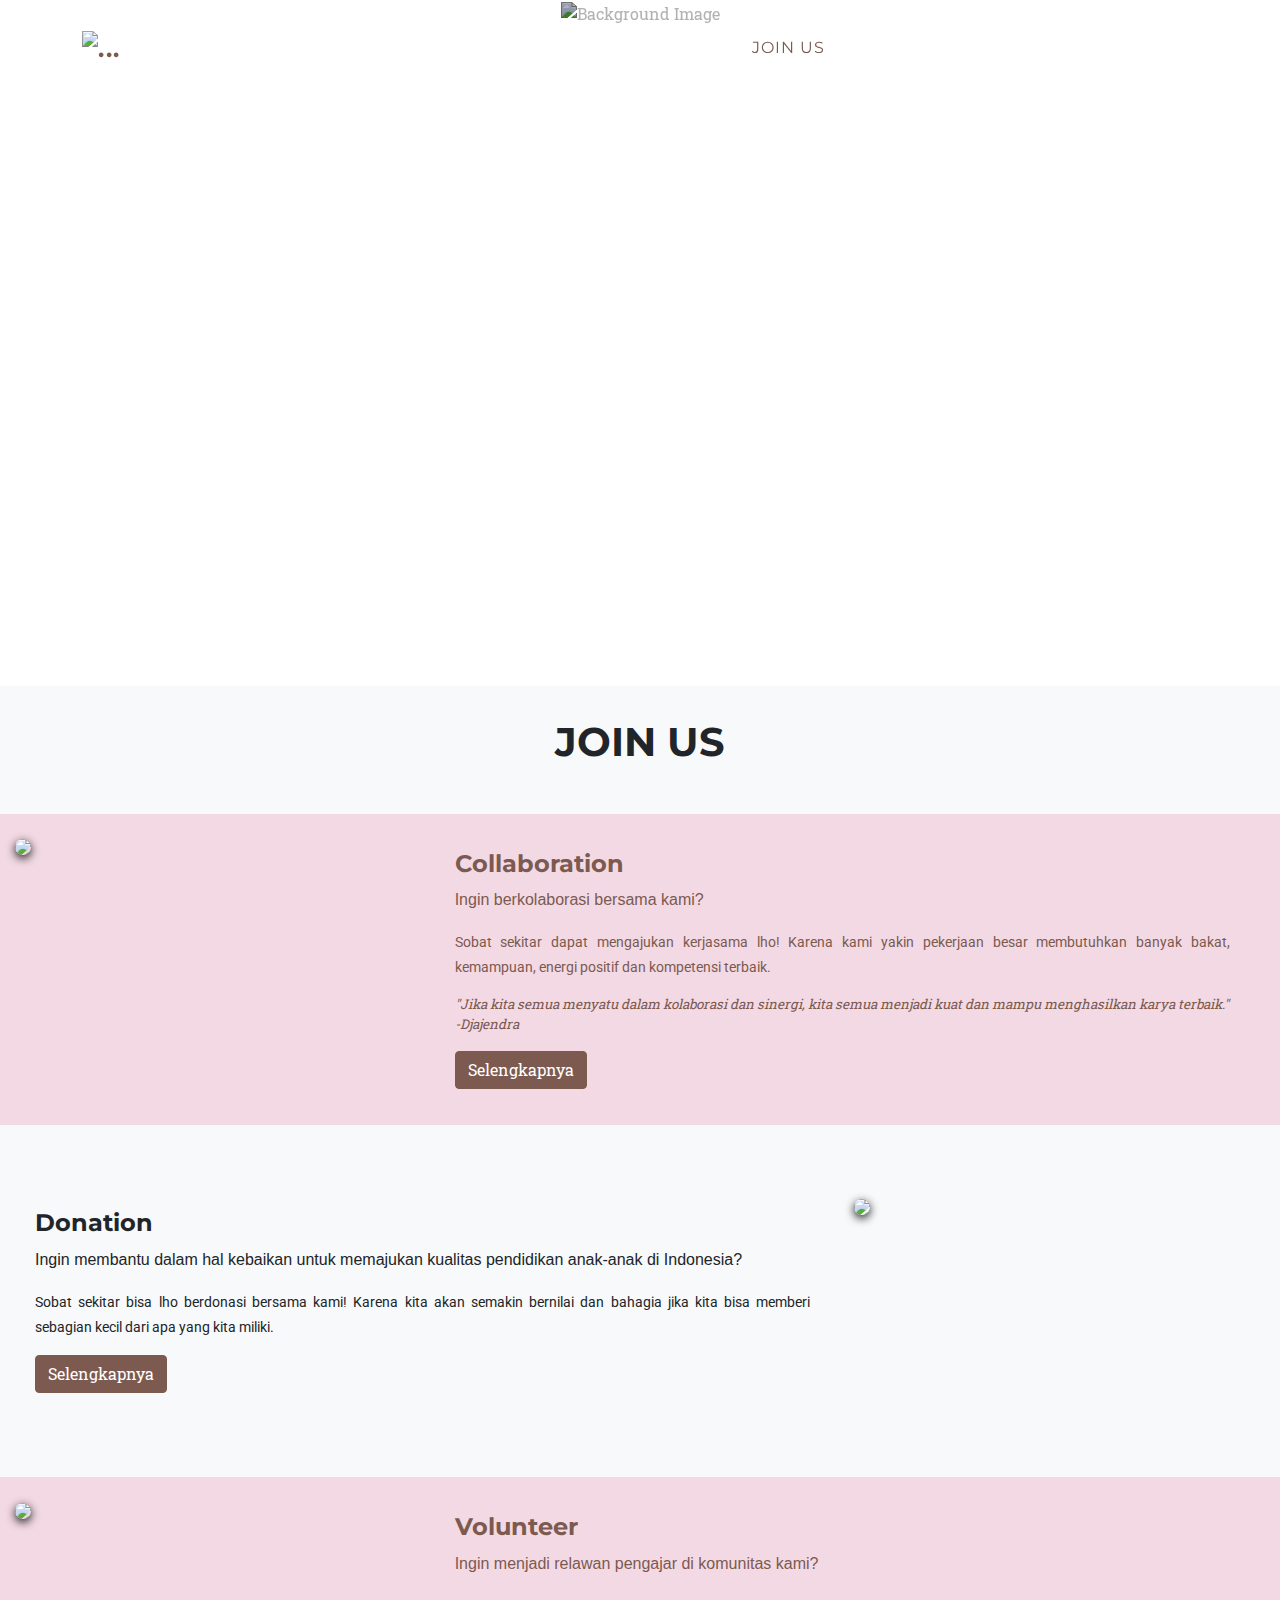
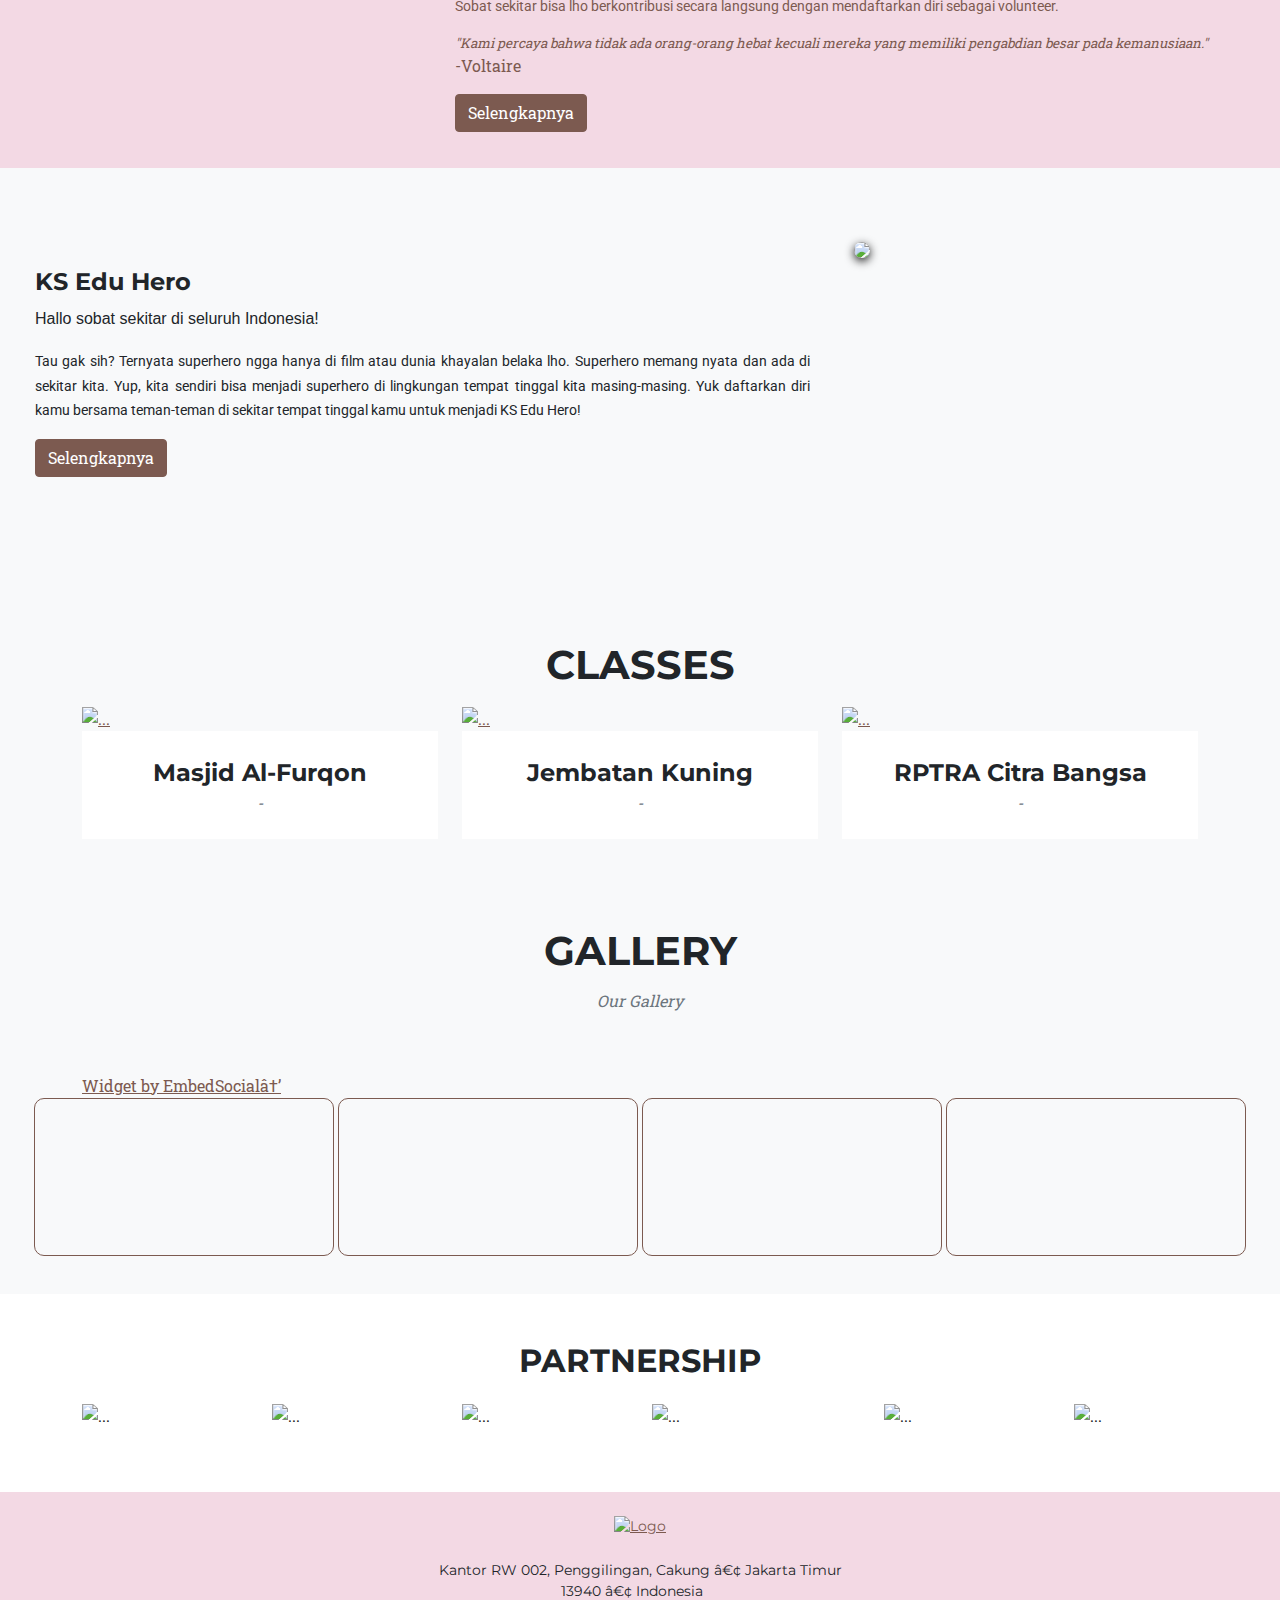
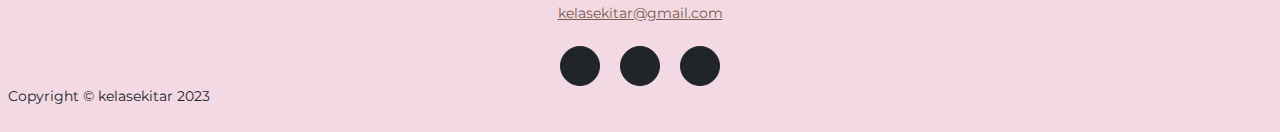
==== index.html @ d24e4e88 "update sub title" ====
<!DOCTYPE html>
<html lang="en">
  <head>
    <!-- <meta charset="utf-8" /> -->
    <meta
      name="viewport"
      content="width=device-width, initial-scale=1, shrink-to-fit=no"
    />
    <meta name="description" content="" />
    <meta name="author" content="" />
    <title>Home - kelasekitar</title>
    <!-- Favicon-->
    <link rel="icon" type="image/x-icon" href="assets/KS.png" />
    <!-- Font Awesome icons (free version)-->
    <script
      src="https://use.fontawesome.com/releases/v6.1.0/js/all.js"
      crossorigin="anonymous"
    ></script>
    <!-- Google fonts-->
    <link
      href="https://fonts.googleapis.com/css?family=Montserrat:400,700"
      rel="stylesheet"
      type="text/css"
    />
    <link
      href="https://fonts.googleapis.com/css?family=Roboto+Slab:400,100,300,700"
      rel="stylesheet"
      type="text/css"
    />
    <link href="css/styles.css" rel="stylesheet" />
    <link rel="stylesheet" href="css/card.css">
    <!-- youtube  -->
    <style>
      .cont {
        text-align: center;
        /* padding: 10px; */
      }

      .demo-gallery > ul {
        margin-bottom: 0;
        padding-left: 0px;
      }

      .demo-gallery > ul > li {
        /* margin-bottom: 15px; */
        width: 300px;
        display: inline-block;
        /* margin-right: 5px; */
        /* list-style: outside none none; */
      }

      .demo-gallery > ul > li a {
        border: 1px solid #7C5A50;
        border-radius: 10px 10px 10px 10px;
        display: block;
        overflow: hidden;
        position: relative;
        float: left;
      }

      .demo-gallery > ul > li a > iframe {
        -webkit-transition: -webkit-transform 0.15s ease 0s;
        -moz-transition: -moz-transform 0.15s ease 0s;
        -o-transition: -o-transform 0.15s ease 0s;
        transition: transform 0.15s ease 0s;
        -webkit-transform: scale3d(1, 1, 1);
        transform: scale3d(1, 1, 1);
        height: 100%;
        width: 100%;
      }

      .demo-gallery > ul > li a:hover > iframe {
        -webkit-transform: scale3d(1.1, 1.1, 1.1);
        transform: scale3d(1.1, 1.1, 1.1);
      }
    </style>
    <!-- new  -->
  </head>
  <body id="page-top">

    <!-- Navigation-->
    <nav class="navbar navbar-expand-lg navbar-light fixed-top" id="mainNav">
      <div class="container">
        <button
          class="navbar-toggler"
          type="button"
          data-bs-toggle="collapse"
          data-bs-target="#navbarResponsive"
          aria-controls="navbarResponsive"
          aria-expanded="false"
          aria-label="Toggle navigation"
        ><i class="fas fa-bars ms-1"></i>
        </button>
        <a class="navbar-brand" href="#page-top"
          ><img src="https://i.ibb.co/ZVW1H2s/navbar-logo.png" alt="..."
        /></a>
        <div class="collapse navbar-collapse" id="navbarResponsive">
          <ul class="navbar-nav text-uppercase ms-auto py-4 py-lg-0">
            <li class="nav-item">
              <a class="nav-link" href="#page-top">Home</a>
            </li>
            <li class="nav-item"><a class="nav-link" href="#joinUs">Join Us</a></li>
            <li class="nav-item">
              <a class="nav-link" href="#portfolio">Classes</a>
            </li>
            <li class="nav-item"><a class="nav-link" href="#gallery">Gallery</a></li>
            <li class="nav-item">
              <a
                class="nav-link"
                href="./about-us.html"
              >About Us</a>
              <!-- <a class="nav-link" href="#aboutUsModal">About Us</a> -->
            </li>
            
            <li class="nav-item">
              <!-- <a class="nav-link" href="#contact">Contact</a> -->
            </li>
          </ul>
        </div>
      </div>
    </nav>
    
    <!-- Masthead-->
    <header class="masthead">
      <div class="bg-image">
        <img src="https://i.ibb.co/WVPVVxS/landing-page.jpg" alt="Background Image">
      </div>
      <div class="container">
        <br><br>
        <div class="masthead-subheading">
            WELCOME TO KELASEKITAR
        </div>
        <div class="masthead-heading text-uppercase">
          <h3>
            <a class="typewrite" data-period="2000" data-type='["Our Kids Are Growing" ]'>
              <span class="wrap"></span>
            </a>
          </h3>
        </div>
        <!-- <a class="btn btn-primary btn-xl text-uppercase" href="#footer"
          >more</a
        > -->
      </div>
    </header>
    
    <!-- Join Us-->
    <section class="page-section bg-light" id="joinUs">
      <div class="container">
        <div class="text-center">
          <h2 class="section-heading text-uppercase">Join Us</h2>

        </div>

      </div>
      <!-- collaboration  -->
      <div class="movie-card my-5 " style="background-color: #f3d9e4; color: #7C5A50;">
        <div class="row">
          <div class="col-md-4">
            <img style="border-radius: 1em;" src="https://i.ibb.co/31s0q9v/Join-Collaboration.jpg" class="gambar w-100">
          </div>
          <div class="col-md-8 px-3">
            <div class="card-block px-3  my-3">
              <h4 class="card-title">Collaboration</h4>
              <p class="movie-subtitle">Ingin berkolaborasi bersama kami?</p>
              <p class="movie-shorts">Sobat sekitar dapat mengajukan kerjasama lho! Karena kami yakin pekerjaan besar membutuhkan banyak bakat, kemampuan, energi positif dan kompetensi terbaik.
                <div style="font-style: italic;font-size: smaller;">"Jika kita semua menyatu dalam kolaborasi dan sinergi, kita semua menjadi kuat dan mampu menghasilkan karya terbaik." -Djajendra</div>
                 </p>
              <a data-bs-toggle="modal" href="#collaborationModal"><button type="button" class="btn btn-primary">Selengkapnya</button></a>
            </div>
          </div>
        </div>
      </div>

      <!-- donation  -->
      <div class="movie-card my-5 ">
        <div class="row flex-md-row flex-column-reverse"> 
          <div class="col-md-8 px-3">
            <div class="card-block px-3  my-3">
              <h4 class="card-title">Donation</h4>
              <p class="movie-subtitle">Ingin membantu dalam hal kebaikan untuk memajukan kualitas pendidikan anak-anak di Indonesia?</p>
              <p class="movie-shorts">Sobat sekitar bisa lho berdonasi bersama kami! Karena kita akan semakin bernilai dan bahagia jika kita bisa memberi sebagian kecil dari apa yang kita miliki.
                 </p>
              <a data-bs-toggle="modal" href="#donationModal"><button type="button" class="btn btn-primary">Selengkapnya</button></a>
            </div>
          </div>
          <div class="col-md-4">
            <img style="border-radius: 1em;" src="https://i.ibb.co/kBy8VYT/Join-Donation.jpg" class="gambar w-100">
          </div>
        </div>
      </div>

      <!-- Volunteer -->
      <div class="movie-card my-5" style="background-color: #f3d9e4; color: #7C5A50;">
        <div class="row">
          <div class="col-md-4">
            <img style="border-radius: 1em;" src="https://i.ibb.co/VBt4DR4/join-volunteer.jpg" class="gambar w-100">
          </div>
          <div class="col-md-8 px-3 my-3">
            <div class="card-block px-3">
              <h4 class="card-title">Volunteer</h4>
              <p class="movie-subtitle">Ingin menjadi relawan pengajar di komunitas kami?</p>
              <p class="movie-shorts">Sobat sekitar bisa lho berkontribusi secara langsung dengan mendaftarkan diri sebagai volunteer. <br>
                <div style="font-style: italic;font-size: smaller;"> "Kami percaya bahwa tidak ada orang-orang hebat kecuali mereka yang memiliki pengabdian besar pada kemanusiaan."</div>-Voltaire<br>
              </p>
              <a data-bs-toggle="modal" href="#volunteerModal"><button type="button" class="btn btn-primary">Selengkapnya</button></a>
            </div>
          </div>
        </div>
      </div>

      <!-- KS Edu Hero -->
      <div class="movie-card my-5">
        <div class="row flex-md-row flex-column-reverse"> 
          <div class="col-md-8 px-3 my-3">
            <div class="card-block px-3 my-3">
              <h4 class="card-title">KS Edu Hero</h4>
              <p class="movie-subtitle">Hallo sobat sekitar di seluruh Indonesia!</p>
              <p class="movie-shorts">Tau gak sih? Ternyata superhero ngga hanya di film atau dunia khayalan belaka lho. Superhero memang nyata dan ada di sekitar kita. Yup, kita sendiri bisa menjadi superhero di lingkungan tempat tinggal kita masing-masing. 
            Yuk daftarkan diri kamu bersama teman-teman di sekitar tempat tinggal kamu untuk menjadi KS Edu Hero!
              </p>
              <a data-bs-toggle="modal" href="#eduHeroModal"><button type="button" class="btn btn-primary">Selengkapnya</button></a>
            </div>
          </div>
          <div class="col-md-4 ">
            <img style="border-radius: 1em;" src="https://i.ibb.co/8z1rrZV/EDU-HERO.jpg" class="gambar w-100">
          </div>
        </div>
      </div>
    </section>


    <!-- Classes -->
    <section class="page-section bg-light" id="portfolio">
      <div class="container">
        <div class="text-center">
          <h2 class="section-heading text-uppercase">Classes</h2>

        </div>
        <div class="row">
          <!-- al-furqon -->
          <div class="col-lg-4 col-sm-6 mb-4">
            
            <div class="portfolio-item" >
              <a
                class="portfolio-link"
                target=”_blank”
                href="https://maps.app.goo.gl/su5CbnFJJ1BVFc9L7"
              >
                <div class="portfolio-hover">
                  <div class="portfolio-hover-content">
                    <i class="fas fa-map fa-3x"></i>
                  </div>
                </div>
                <img
                  class="img-fluid"
                  src="https://i.ibb.co/jrP1B39/Alfurqon.jpg"
                  alt="..."
                />
              </a>
              <div class="portfolio-caption">
                <div class="portfolio-caption-heading">Masjid Al-Furqon</div>
                <div class="portfolio-caption-subheading text-muted">
                  -
                </div>
              </div>
            </div>
          </div>

          <!-- Jembatan-Kuning -->
          <div class="col-lg-4 col-sm-6 mb-4">
            
            <div class="portfolio-item">
              <a
                class="portfolio-link"
                target=”_blank”
                href="https://goo.gl/maps/HMJxmvMjUL4YzHD39"
              >
                <div class="portfolio-hover">
                  <div class="portfolio-hover-content">
                    <i class="fas fa-map fa-3x"></i>
                  </div>
                </div>
                <img
                  class="img-fluid"
                  src="https://i.ibb.co/NLtZnVB/Jembatan-Kuning.jpg"
                  alt="..."
                />
              </a>
              <div class="portfolio-caption">
                <div class="portfolio-caption-heading">Jembatan Kuning</div>
                <div class="portfolio-caption-subheading text-muted">
                  -
                </div>
              </div>
            </div>
          </div>

          <!-- RPTRA-Citra-Bangsa -->
          <div class="col-lg-4 col-sm-6 mb-4">
            <div class="portfolio-item">
              <a
                class="portfolio-link"
                target=”_blank”
                href="https://goo.gl/maps/Fr2JwsTmq5jAQtH16"
              >
                <div class="portfolio-hover">
                  <div class="portfolio-hover-content">
                    <i class="fas fa-map fa-3x"></i>
                  </div>
                </div>
                <img
                  class="img-fluid"
                  src="https://i.ibb.co/Q9fp2H9/RPTRA-Citra-Bangsa.jpg"
                  alt="..."
                />
              </a>
              <div class="portfolio-caption">
                <div class="portfolio-caption-heading">RPTRA Citra Bangsa</div>
                <div class="portfolio-caption-subheading text-muted">
                  -
                </div>
              </div>
            </div>
          </div>
        </div>
      </div>
    </section>

    <!-- gallery -->
    <section class="page-section bg-light" id="gallery">
      <div class="container">
        <div class="text-center">
          <h2 class="section-heading text-uppercase">Gallery</h2>
          <h3 class="section-subheading text-muted">
            Our Gallery
          </h3>
        </div>
        <!-- instagram -->
        <div class="row">
          <div class="embedsocial-hashtag" data-ref="f99f1704d43222e61bc0947ace7acea3b5cb149b"><a class="feed-powered-by-es feed-powered-by-es-slider-new" href="https://embedsocial.com/social-media-aggregator/" target="_blank" title="Widget by EmbedSocial">Widget by EmbedSocial<span>→</span></a></div>
          
        </div>
      </div>
      <!-- youtube -->
      <div class="cont">
    
        <div class="demo-gallery">
          <ul id="lightgallery">
            <li>
              <a href="">
                <iframe src="https://www.youtube.com/embed/5FMHV88MIe4" title="YouTube video player" frameborder="0" allow="accelerometer; autoplay; clipboard-write; encrypted-media; gyroscope; picture-in-picture; web-share" allowfullscreen></iframe>
              </a>
            </li>
            <li>
              <a href="">
                <iframe src="https://www.youtube.com/embed/3hKi4KwZiYQ" title="YouTube video player" frameborder="0" allow="accelerometer; autoplay; clipboard-write; encrypted-media; gyroscope; picture-in-picture; web-share" allowfullscreen></iframe>
              </a>
            </li>
            <li >
              <a href="">
                <iframe src="https://www.youtube.com/embed/XUhuS7GFDdc" title="YouTube video player" frameborder="0" allow="accelerometer; autoplay; clipboard-write; encrypted-media; gyroscope; picture-in-picture; web-share" allowfullscreen></iframe>
              </a>
            </li>
            <li>
              <a href="">
                <iframe src="https://www.youtube.com/embed/WyZVtTikUZE" title="YouTube video player" frameborder="0" allow="accelerometer; autoplay; clipboard-write; encrypted-media; gyroscope; picture-in-picture; web-share" allowfullscreen></iframe>
    
              </a>
            </li>
          </ul>
        </div>
      </div>
    </section>

    <!-- Partnership-->  
    <div class="py-5">
      <div class="container">
        <div class="text-center">
          <h2 class="section-heading text-uppercase">Partnership</h2>
        </div>
        <div class="row align-items-center justify-content-center">
          <!-- logo -->
          <div class="col-md-2 col-4  my-3">
            <img
                class="img-fluid img-fluid d-block mx-auto"
                src="https://i.ibb.co/RhSmHWS/Bale-buku.png"
                alt="..."
                aria-label="cakap"
            />
          </div>
          <div class="col-md-2 col-4 my-3">
            <img
                class="img-fluid img-fluid d-block mx-auto"
                src="https://i.ibb.co/0qkHwNZ/biro-psikologi-metamorfosis.png"
                alt="..."
                aria-label="Bale Buku"
            />
          </div>
          <div class="col-md-2 col-4 my-3">
            <img
                class="img-fluid img-fluid d-block mx-auto"
                src="https://i.ibb.co/Pzk5vG1/Cakap-Logo.png"
                alt="..."
                aria-label="Bale Buku"
            />
          </div>
          <div class="col-md-2 col-4 my-3">
            <img
                class="img-fluid img-fluid d-block mx-auto"
                src="https://i.ibb.co/hHLTR6T/plus-jakarta.png"
                alt="..."
                aria-label="biro psikologis metamorfosis"
            />
          </div>
          <div class="col-md-2 col-4 my-3">
            <img
                class="img-fluid img-fluid d-block mx-auto"
                src="https://i.ibb.co/FXK9Dfd/karang-taruna.png"
                alt="..."
                aria-label="Karang taruna"
                style="width: 50%;height: 50%;"
            />
          </div>
          <div class="col-md-2 col-3 my-3">
            <img
                class="img-fluid d-block mx-auto"
                src="https://i.ibb.co/jvtLMTm/unm.png"
                alt="..."
                aria-label="Universitas Nusa Mandiri"
                style="width: 50%;height: 50%;"
            />
          </div>
        </div>
      </div>
    </div>

    <!-- Footer-->
    <footer class="footer py-4" id="footer">
      <div class="container">
        <div class="row align-items-center justify-content-center">
          <div class="col-lg-4 text-lg-0">
            <a href="#page-top">
              <img class="img-brand" src="https://i.ibb.co/ZVW1H2s/navbar-logo.png" alt="Logo">
            </a>
            <br><br>
          </div>
          </div>
        </div>
        <div class="row align-items-center justify-content-center">

          <div class="col-lg-4 my-3 my-lg-0">
            <a class="link-dark text-decoration-none me-3" href="#!"
              >Kantor RW 002, Penggilingan, Cakung • Jakarta Timur 13940 • Indonesia<br><a href="mailto: kelasekitar@gmail.com">kelasekitar@gmail.com</a>  <br><br></a
            >
          </div>
          </div>
        </div>

        <div class="row align-items-end">
          <div class="col-lg-4 text-lg-start">
          </div>
          <div class="col-lg-4 my-3 my-lg-0">
            <a
              class="btn btn-dark btn-social mx-2"
              target=”_blank”
              href="https://www.instagram.com/kelasekitar/"
              aria-label="Instagram"
              ><i class="fab fa-instagram"></i
            ></a>
            <a
              class="btn btn-dark btn-social mx-2"
              target=”_blank”
              href="https://www.youtube.com/@kelasekitar7448"
              aria-label="Youtube"
              ><i class="fab fa-youtube"></i
            ></a>
            <a
              class="btn btn-dark btn-social mx-2"
              href="mailto: kelasekitar@gmail.com"
              aria-label="e-mail"
              ><i class="fa-solid fa-envelope"></i
            ></a>
          </div>
          <div class="col-lg-4 text-lg-end">

          </div>
        </div>

        <div class="row align-items-end justify-content-center">
          <div class="col-lg-4 text-lg-start">
            &nbsp;&nbsp;Copyright &copy; kelasekitar 2023
          </div>
          <div class="col-lg-4 my-3 my-lg-0">
            
          </div>
          <div class="col-lg-4 text-lg-end">
            <!-- <a class="link-dark text-decoration-none me-3" href="#!"
              >Privacy Policy</a
            >
            <a class="link-dark text-decoration-none" href="#!">Terms of Use</a> -->
          </div>
        </div>
      </div>
    </footer>
    
    <!-- Modals-->
 
    <!-- Collaboration Modal -->
    <div
      class="portfolio-modal modal fade"
      id="collaborationModal"
      tabindex="-1"
      role="dialog"
      aria-hidden="true"
    >
      <div class="modal-dialog">
        <div class="modal-content">
          <div class="close-modal" data-bs-dismiss="modal">
            <img src="assets/img/close-icon.svg" alt="Close modal" />
          </div>
          <div class="container">
            <div class="row justify-content-center">
              <div class="col-lg-8">
                <div class="modal-body">
                  <!-- Project details-->
                  <h2 class="text-uppercase" style="font-size: 30px;">Collaboration</h2>
                  <br>
                  <img
                    class="img-thumbnail"
                    src="https://i.ibb.co/31s0q9v/Join-Collaboration.jpg"
                    alt="..."
                  />
                  <p class="text-md-start text-sm-start "><strong>Bentuk kolaborasi</strong></p>
                  <div class="text-md-start text-sm-start ">

                    <ul class="list-inline">
                      <li>
                        <strong>1.</strong>
                        Community Development dari Sekolah/Universitas/Komunitas/CSR
                      </li>
                      <li>
                        <strong>2.</strong>
                        Bakti Sosial dari Sekolah/Universitas/Komunitas/CSR
                      </li>
                      <li>
                        <strong>3.</strong>
                        Event/Workshop/Seminar antar Komunitas
                      </li>
                      <li>
                        <strong>4.</strong>
                        Media Partner/Publikasi
                      </li>
                      <li>
                        <strong>5.</strong>
                        Bentuk Lainnya
                      </li>
                    </ul>
                  </div>
                  <p><strong>Klik link dibawah untuk berkolaborasi</strong></p>
                  <a target="_blank" href="https://docs.google.com/forms/d/e/1FAIpQLSdUCTFMxjTfywSa4IVhwIt-2NZ8jg_6AOgNQxtekoKYRJi65A/viewform"><button class="btn btn-primary btn-xl text-uppercase">
                    JOIN
                  </button></a>

                </div>
              </div>
            </div>
          </div>
        </div>
      </div>
    </div>

    <!-- Donation Modal -->
    <div
      class="portfolio-modal modal fade"
      id="donationModal"
      tabindex="-1"
      role="dialog"
      aria-hidden="true"
    >
      <div class="modal-dialog">
        <div class="modal-content">
          <div class="close-modal" data-bs-dismiss="modal">
            <img src="assets/img/close-icon.svg" alt="Close modal" />
          </div>
          <div class="container">
            <div class="row justify-content-center">
              <div class="col-lg-8">
                <div class="modal-body">
                  <!-- Project details-->
                  <h2 class="text-uppercase" style="font-size: 30px;">Donation</h2>
                  <br>
                  <img
                    class="img-thumbnail"
                    src="https://i.ibb.co/kBy8VYT/Join-Donation.jpg"
                    alt="..."
                  />
                  <p class="text-md-start"><strong>Bentuk Donasi</strong></p>
                  <div class="text-md-start">

                    <ul class="list-inline">
                      <li>
                        <strong>1.</strong>
                        Uang Tunai
                      </li>
                      <li>
                        <strong>2.</strong>
                        Sarana Pendidikan (Buku bacaan anak/permainan edukatif/meja belajar/ATK)
                      </li>
                      <li>
                        <strong>3.</strong>
                        Media Pembelajaran (Proyektor, LCD)
                      </li>
                      <li>
                        <strong>4.</strong>
                        Bentuk lainnya (pakaian, souvenir, snacks, sembako, dan lain-lain)
                      </li>
                    </ul>
                  </div>
                  <p><strong>Klik link dibawah untuk berdonasi</strong></p>
                  <a target="_blank" href="https://docs.google.com/forms/d/e/1FAIpQLSdLkWiBik4WVVAPf4sPFpi8zKvt4_AG2WsK1P8UYd45wSGvmQ/viewform"><button class="btn btn-primary btn-xl text-uppercase">
                    JOIN
                  </button></a>
                </div>
              </div>
            </div>
          </div>
        </div>
      </div>
    </div>

    <!-- Volunteer Modal -->
    <div
      class="portfolio-modal modal fade"
      id="volunteerModal"
      tabindex="-1"
      role="dialog"
      aria-hidden="true"
    >
      <div class="modal-dialog">
        <div class="modal-content">
          <div class="close-modal" data-bs-dismiss="modal">
            <img src="assets/img/close-icon.svg" alt="Close modal" />
          </div>
          <div class="container">
            <div class="row justify-content-center">
              <div class="col-lg-8">
                <div class="modal-body">
                  <!-- Project details-->
                  <h2 class="text-uppercase" style="font-size: 30px;">Volunteer</h2>
                  <img
                    class="img-thumbnail"
                    src="https://i.ibb.co/VBt4DR4/join-volunteer.jpg"
                    alt="..."
                  />
                  <p class="text-md-start"><strong>Kriteria Volunteer Kakak Pengajar</strong></p>
                  <div class="text-md-start">
                    <ul class="list-inline">
                      <li>1.  Usia 18-30 tahun</li>
                      <li></li>
                      <li>2. Menyukai dunia pendidikan anak</li>
                      <li></li>
                      <li>3. Bersedia mengajar minimal 6x pertemuan</li>
                      <li></li>
                      <li>4. Memiliki jiwa sosial tinggi</li>
                      <li></li>
                      <li>5. Berkomitmen dan konsistensi yang tinggi</li>
                      <li></li>
                      <li>6. Memiliki ide kreatif untuk mengembangkan pembelajaran di kelas</li>
                      <li></li>
                      <li>7. Mampu merancang pembelajaran yang bermakna dan menyenangkan</li>
                      <li></li>
                      <li>8. Mampu memanfaatkan teknologi untuk mendukung pembelajaran</li>
                      </ul>
                  </div>
                  <p class="text-md-start"><strong>Benefit Volunteer</strong></p>
                  <div class="text-md-start">
                    <ul class="list-inline">
                        <li>1. Mendapatkan e-Certificate</li>
                        <li></li>
                        <li>2. Menambah networking/relasi, ilmu yang bermanfaat, serta meningkatkan soft skill</li>
                        <li></li>
                        <li>3. Mendapat energi positif dari anak-anak</li>
                        <li></li>
                        <li>4. Menambah pengalaman bermanfaat yang dapat dicantumkan pada CV dan Portfolio</li>
                      </ul>
                  </div>
                  <p><strong>Klik link dibawah untuk Daftar</strong></p>
                  <a target="_blank" href="https://docs.google.com/forms/d/e/1FAIpQLSfNECjiHYSNHP7NJYCMyFCaGZEYfaWT4jJFmOxGTCTzfQuk9g/viewform"><button class="btn btn-primary btn-xl text-uppercase">
                    JOIN
                  </button></a>
                </div>
              </div>
            </div>
          </div>
        </div>
      </div>
    </div>

    <!-- Edu Hero Modal-->
    <div
      class="portfolio-modal modal fade"
      id="eduHeroModal"
      tabindex="-1"
      role="dialog"
      aria-hidden="true"
    >
      <div class="modal-dialog">
        <div class="modal-content">
          <div class="close-modal" data-bs-dismiss="modal">
            <img src="assets/img/close-icon.svg" alt="Close modal" />
          </div>
          <div class="container">
            <div class="row justify-content-center">
              <div class="col-lg-8">
                <div class="modal-body">
                  <!-- Project details-->
                  <h2 class="text-uppercase" style="font-size: 30px;">Edu Hero</h2>
                  <br>
                  <img
                    class="img-thumbnail"
                    src="https://i.ibb.co/8z1rrZV/EDU-HERO.jpg"
                    alt="..."
                  />
                  <p class="text-md-start text-sm-start item-intro text-muted">
                    KS Edu Hero merupakan community franchise kelasekitar untuk para pemuda/i Indonesia yang ingin berkontribusi nyata di dunia pendidikan dan menciptakan dampak positif untuk pengembangan diri anak-anak di sekitaran rumah.
                  </p>
                  <p class="text-md-start text-sm-start "><strong>Persyaratan:</strong></p>
                  <div class="text-md-start text-sm-start ">
                    <ul class="list-inline">
                      <li>
                        -Bersedia komitmen dan bertanggungjawab mengembangkan komunitas
                      </li>
                      <li>
                        -Memiliki anggota tim yang terdiri dari 4-8 orang
                      </li>
                      <li>
                        -Berusia 18-30 tahun
                      </li>
                      <li>
                        -Mahasiswa aktif dan/atau S1 (minimal)
                      </li>
                      <li>
                        -Menyukai dunia pendidikan anak
                      </li>
                      <li>
                        -Memiliki min.1 tempat untuk dijadikan kelas
                      </li>
                      <li>
                        -Memiliki pengalaman menjadi Volunteer (relawan) menjadi nilai plus
                      </li>
                    </ul>
                  </div>
                  <p><strong>Klik link dibawah untuk daftar</strong></p>
                  <a target="_blank" href="https://forms.gle/zVVFNewJ1yHr5jLE8"><button class="btn btn-primary btn-xl text-uppercase">
                    JOIN
                  </button></a>

                </div>
              </div>
            </div>
          </div>
        </div>
      </div>
    </div>

    <script src="https://ajax.googleapis.com/ajax/libs/jquery/2.1.3/jquery.min.js"></script>
    <!-- Bootstrap core JS-->
    <script src="https://cdn.jsdelivr.net/npm/bootstrap@5.1.3/dist/js/bootstrap.bundle.min.js"></script>
    <!-- Core theme JS-->
    <script src="js/scripts.js"></script>
    
    <!-- * * * * * * * * * * * * * * * * * * * * * * * * * * * * * * * * * * * * * * * *-->
    <!-- * *                               SB Forms JS                               * *-->
    <!-- * * Activate your form at https://startbootstrap.com/solution/contact-forms * *-->
    <!-- * * * * * * * * * * * * * * * * * * * * * * * * * * * * * * * * * * * * * * * *-->
    <script src="https://cdn.startbootstrap.com/sb-forms-latest.js"></script>
    <script src="https://kit.fontawesome.com/1f4cb7cc81.js" crossorigin="anonymous"></script>
    <!-- gallery embed social  -->
    <script>(function(d, s, id){var js; if (d.getElementById(id)) {return;} js = d.createElement(s); js.id = id; js.src = "https://embedsocial.com/cdn/ht.js"; d.getElementsByTagName("head")[0].appendChild(js);}(document, "script", "EmbedSocialHashtagScript"));</script>
  </body>
</html>
---- css/card.css ----
@import url('https://fonts.googleapis.com/css?family=Fira+Sans|Lobster|Montserrat|Roboto');

.movie-card{
  background-size:40em;
  background-position: left;
  width: auto;
  margin:auto;
  padding: 20px 30px 20px 15px;
  /* border-radius: 10px; */
  background-blend-mode: multiply;
  position: relative;
  /* margin-bottom: 20px; */
  z-index: 1;
  /* box-shadow: 0 3px 10px 0 rgba(0,0,0,0.1); */
  /* transition: all 0.5s ease; */
}
/* .movie-card:hover{
    transform: scale(1.02);
} */
.gambar{
  transition: all 0.5s ease;
  box-shadow: 0 3px 10px 0 rgba(0,0,0,0.9);
}
.gambar:hover{
  transform: scale(1.02);
}

.card-overlay {
    background: linear-gradient(to right, rgba(243, 219, 227, 0) 0%, #f3d9e4 60%, #f3d9e4 100%);
    
    position: absolute;
    width: 100%;
    height: 100%;
    top: 0;
    left: 0;
    z-index: -1;
    border-radius: 10px;
}
.card-overlay-alt {
    background: linear-gradient(to left, rgba(243,219,227, 0.2) 0%, #f3d9e4 60%, #f3d9e4 100%);
    position: absolute;
    width: 100%;
    height: 100%;
    top: 0;
    left: 0;
    z-index: -1;
    border-radius: 10px;
}

.card{
  display: flex;
  flex-direction: column;
  flex-wrap: wrap;
  align-items: flex-end;
}
.card-alt{
    display: flex;
    flex-direction: column;
    flex-wrap: wrap;
    align-items: flex-start;
  }

.movie-card-description{
  width: 450px;
  color: #7C5A50;
}
.movie-title{
  margin: 0;
  font-family: Montserrat;
}
.movie-subtitle{
  margin-top: 5px;
  font-family:'Franklin Gothic Medium', 'Arial Narrow', Arial, sans-serif
}
.movie-shorts{
  font-family: Roboto;
  text-align: justify;
  font-size: 14px;
}

.watch-btn{
  width: 200px;
  font-family: Fira Sans;
  margin: auto;
  padding: 10px;
  border: 1px solid #7C5A50;
  /* border-radius: 1px solid #7C5A50; */
  background: transparent;
  font-size: 15px;
  cursor: pointer;
  color: #7C5A50;
  transition: all 0.5s ease;
}

.watch-btn:hover{
  color: #f787b6;
  border: 1px solid #f787b6;
  /* transform: scale(1.02); */
}


@media screen and (max-width: 768px){
  .movie-card{
    background-size:15em;
    background-position:top;
    width: 100%;
    box-sizing: border-box;
    padding: 20px 30px 20px 15px;
  }
  .card{
    flex-direction: row;
    height: 25em;
  }
  .card-alt{
    flex-direction: row;
    height: 25em;
    align-items: flex-end;
  }
  .movie-card-description{
    color: #f3d9e4;
    width: 450px;
    /* height: 100%; */
  }
  .card-overlay {
    background: linear-gradient(to bottom, rgba(33, 33, 33, 0.2) 0%, #1d1c1dd4 70%, #f3d9e498 100%);
  }
  .card-overlay-alt {
    background: linear-gradient(to bottom, rgba(243,219,227, 0.2) 0%, #1d1d1dd4 70%, #f3d9e498 100%);
  }
  
  .movie-title{
    font-size:bold;
  }
  .movie-subtitle{
    font-size: medium;
    margin-top: 5px;
    font-family:'Franklin Gothic Medium', 'Arial Narrow', Arial, sans-serif
  }
  .movie-shorts{
    font-size: small;
    font-family: Roboto;
    text-align: justify;
  }
  .watch-btn{
    /* width: 100px; */
    color: #f3d9e4;
    border: 1px solid #f3d9e4;
    /* border-radius: 5px;
    background-color: #f3d9e4; */
  }

  .watch-btn:hover{
    color: #f787b6;
    border: 2px solid #f787b6;
    /* background-color: white; */
  transform: scale(1.05);
}

  
}
@media screen and (max-width: 992px){
    .movie-card{
        /* background-size: 25em; */
        background-position: left;
    }
    .movie-card-description{
        width: 300px;
      }
}
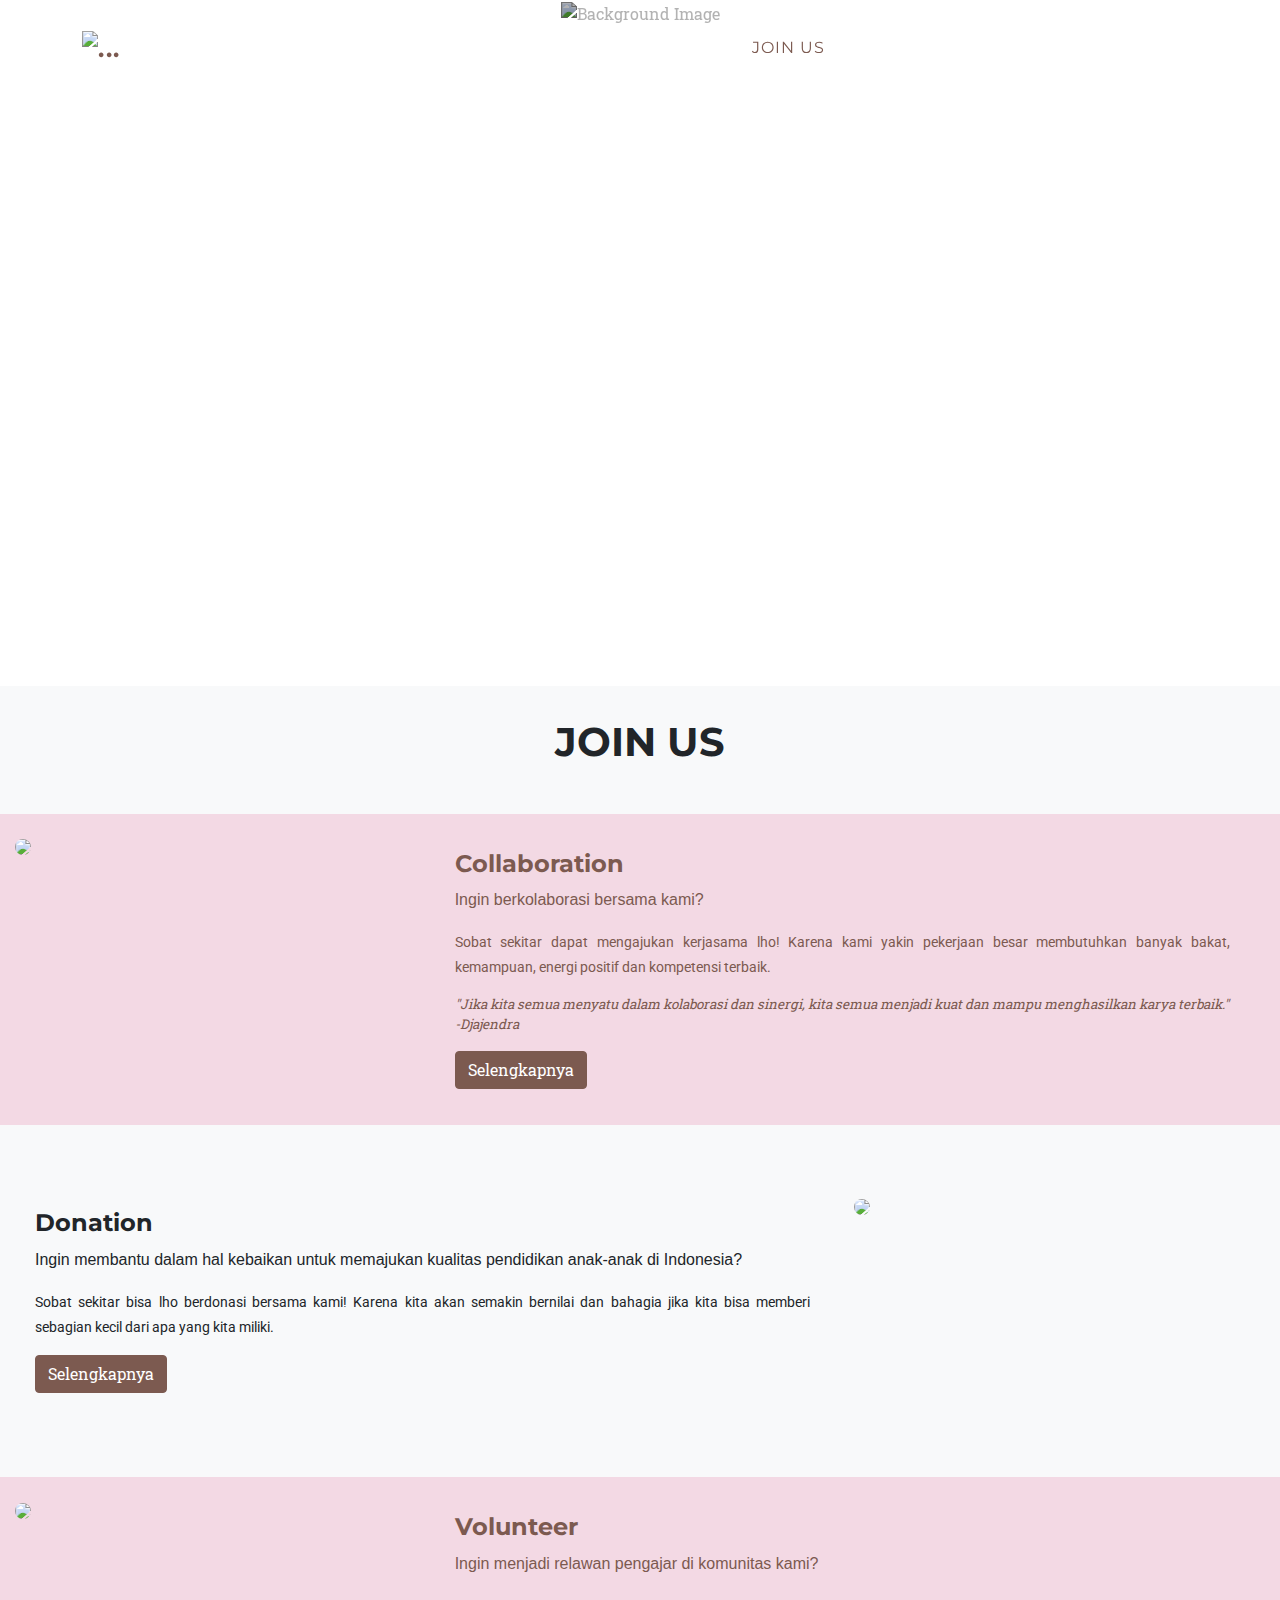
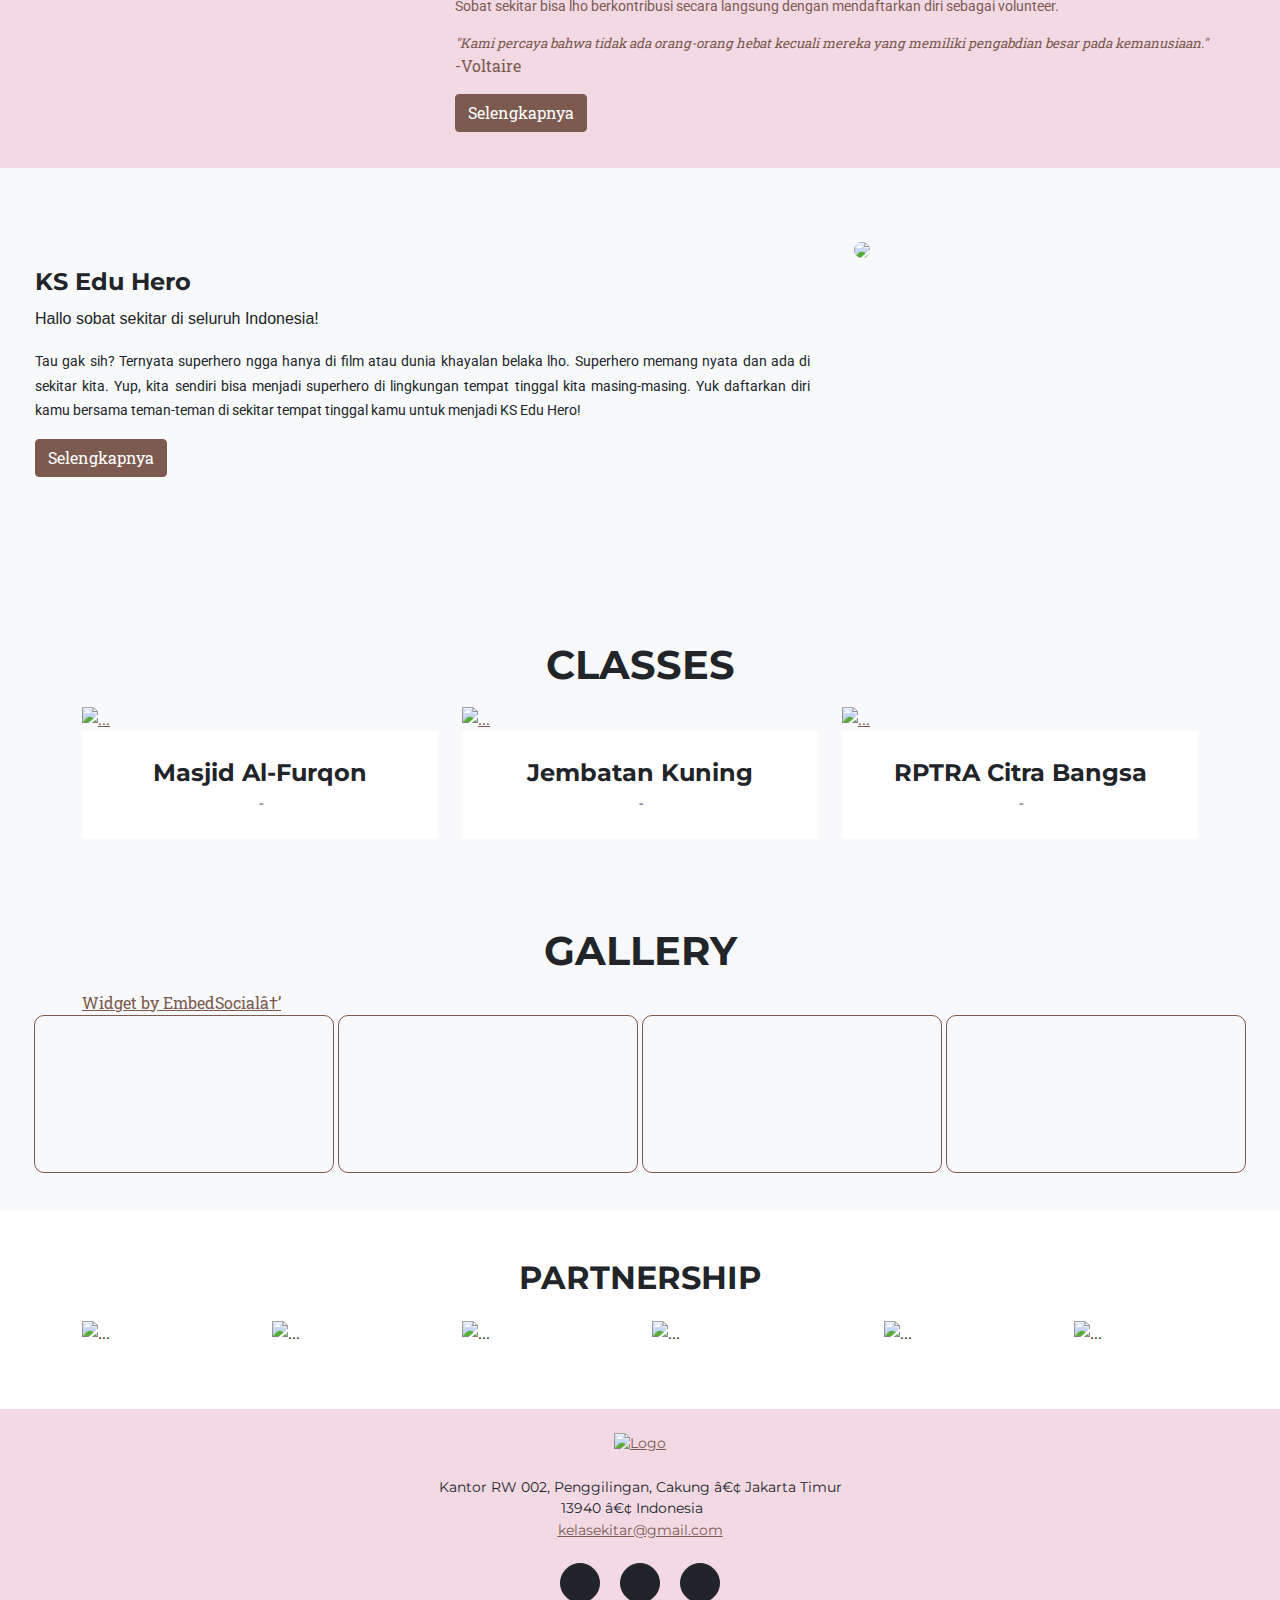
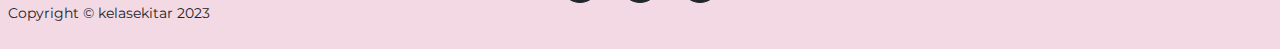
==== commit 7ddfa8ee: "update subtitle" ====
--- a/index.html
+++ b/index.html
@@ -331,9 +331,6 @@
       <div class="container">
         <div class="text-center">
           <h2 class="section-heading text-uppercase">Gallery</h2>
-          <h3 class="section-subheading text-muted">
-            Our Gallery
-          </h3>
         </div>
         <!-- instagram -->
         <div class="row">
--- a/css/card.css
+++ b/css/card.css
@@ -19,7 +19,7 @@
 } */
 .gambar{
   transition: all 0.5s ease;
-  box-shadow: 0 3px 10px 0 rgba(0,0,0,0.9);
+  /* box-shadow: 0 3px 10px 0 rgba(0,0,0,0.9); */
 }
 .gambar:hover{
   transform: scale(1.02);
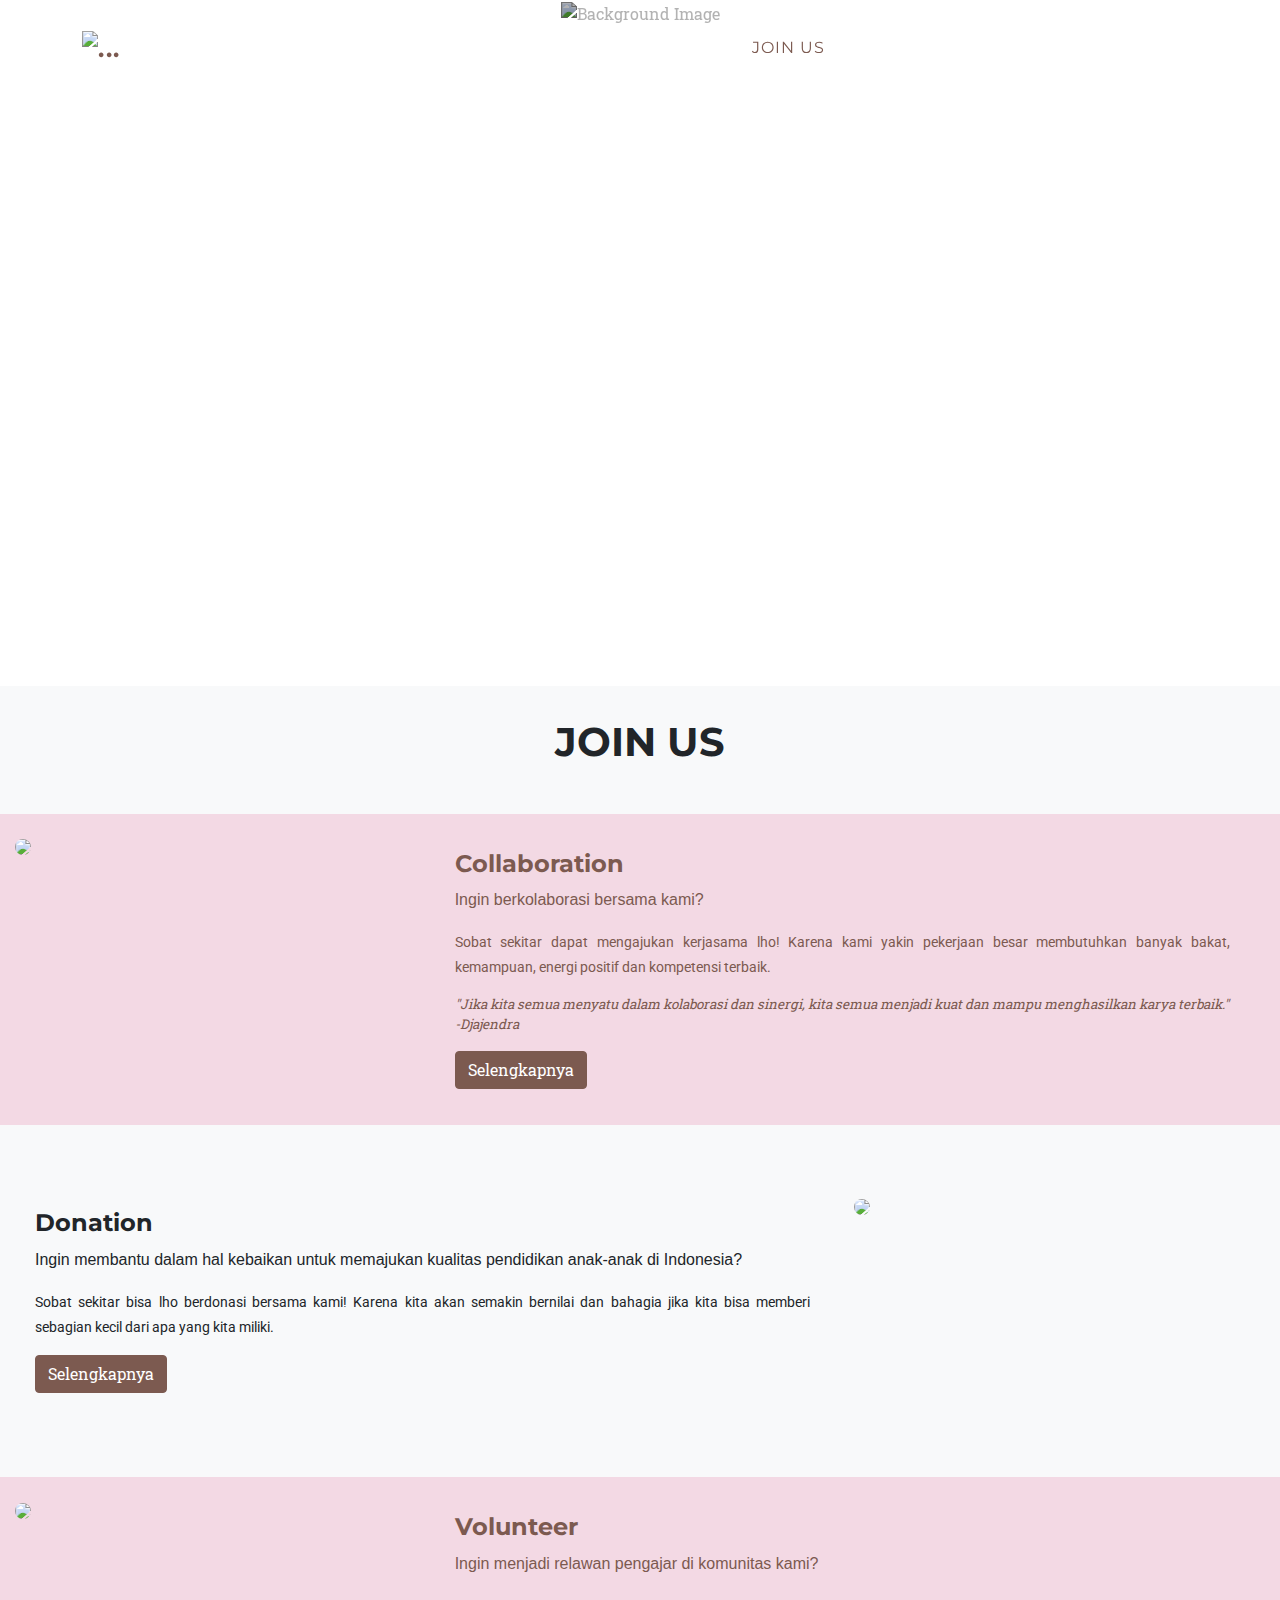
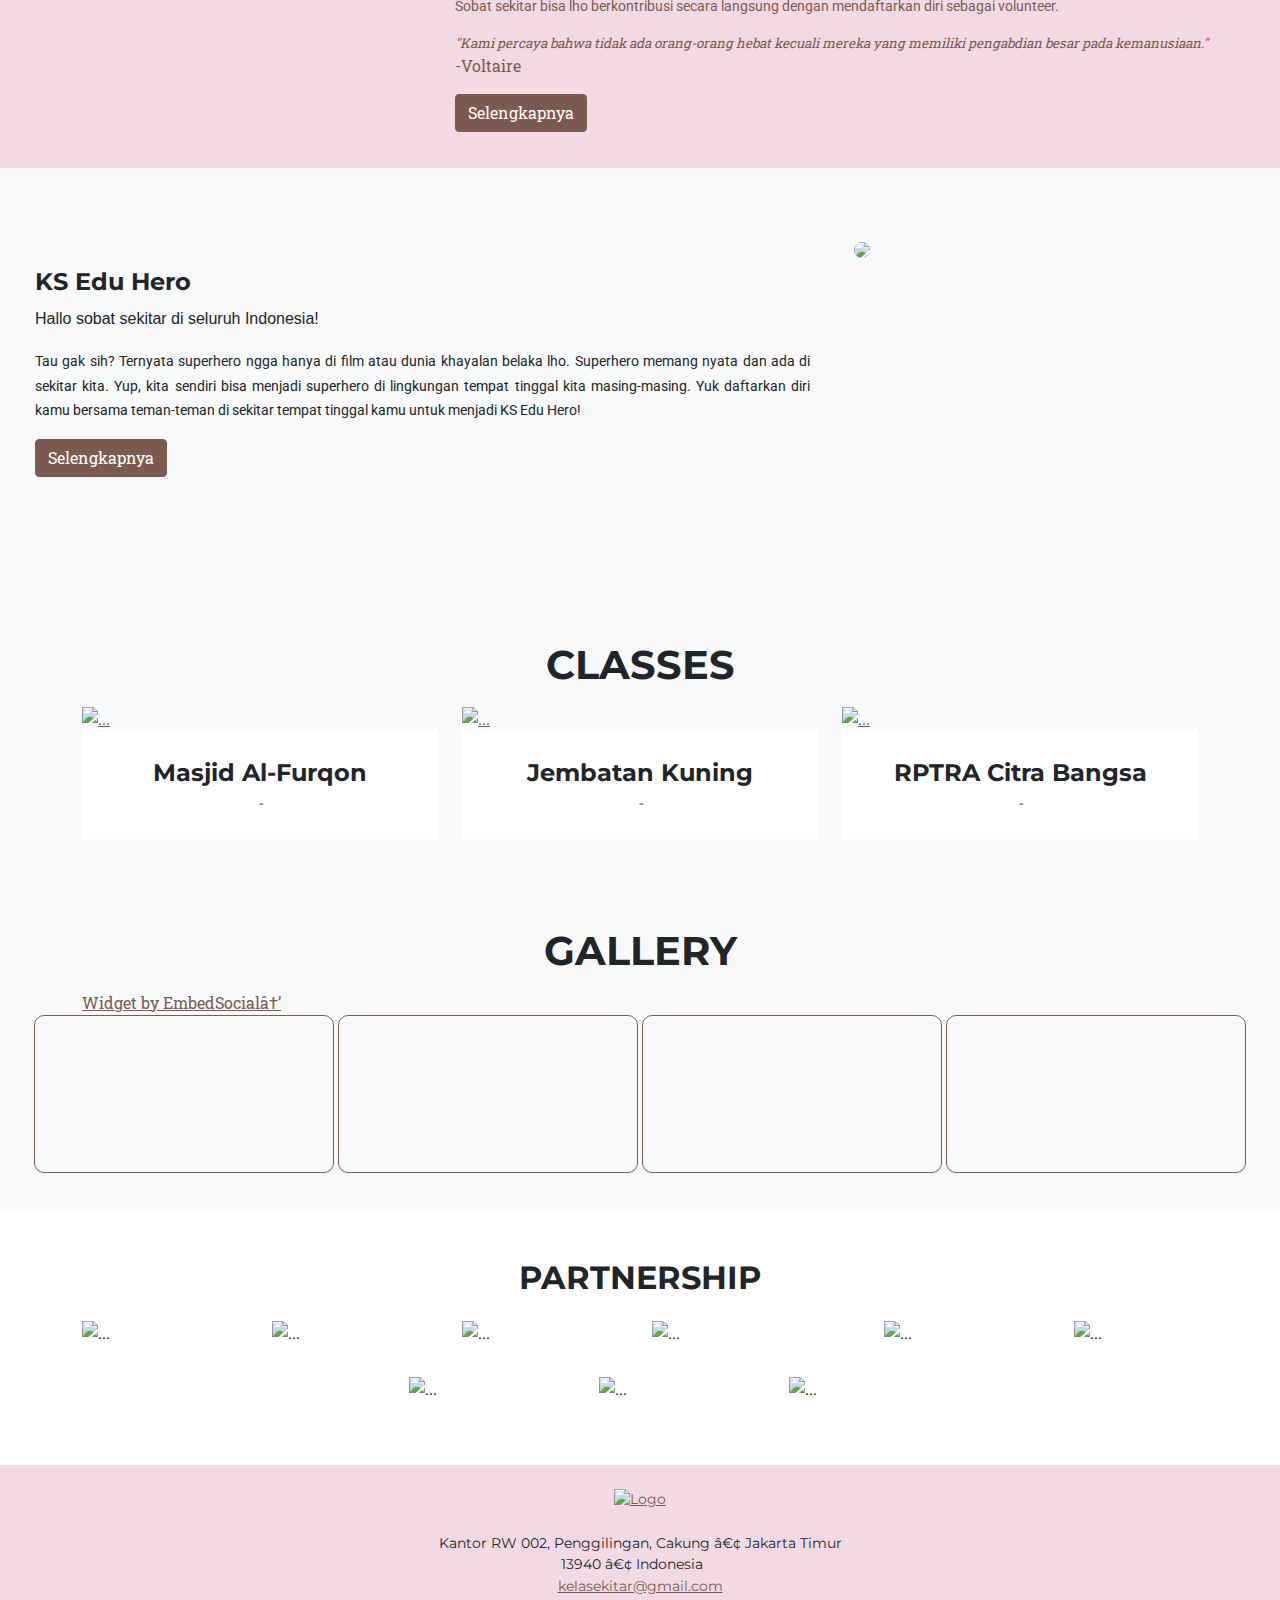
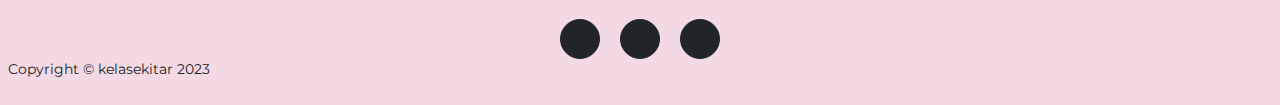
==== commit c276c9e0: "Added New Partnership Logo" ====
--- a/index.html
+++ b/index.html
@@ -427,6 +427,33 @@
                 style="width: 50%;height: 50%;"
             />
           </div>
+          <div class="col-md-2 col-3 my-3">
+            <img
+                class="img-fluid d-block mx-auto"
+                src="https://i.ibb.co/6NRJN5G/LOGO.png"
+                alt="..."
+                aria-label="Universitas Nusa Mandiri"
+                style="width: 50%;height: 50%;"
+            />
+          </div>
+          <div class="col-md-2 col-3 my-3">
+            <img
+                class="img-fluid d-block mx-auto"
+                src="https://i.ibb.co/XVGNRDW/20230501-120812-474.png"
+                alt="..."
+                aria-label="Universitas Nusa Mandiri"
+                style="width: 50%;height: 50%;"
+            />
+          </div>
+          <div class="col-md-2 col-3 my-3">
+            <img
+                class="img-fluid d-block mx-auto"
+                src="https://i.ibb.co/Bc3NLP4/1683691940638-removebg-preview.png"
+                alt="..."
+                aria-label="Universitas Nusa Mandiri"
+                style="width: 50%;height: 50%;"
+            />
+          </div>
         </div>
       </div>
     </div>
@@ -467,7 +494,7 @@
             <a
               class="btn btn-dark btn-social mx-2"
               target=”_blank”
-              href="https://www.youtube.com/@kelasekitar7448"
+              href="https://www.youtube.com/@kelasekitar"
               aria-label="Youtube"
               ><i class="fab fa-youtube"></i
             ></a>
@@ -520,10 +547,10 @@
               <div class="col-lg-8">
                 <div class="modal-body">
                   <!-- Project details-->
-                  <h2 class="text-uppercase" style="font-size: 30px;">Collaboration</h2>
+                  <h2 class="text-uppercase text-md-center" style="font-size: 30px;">Collaboration</h2>
                   <br>
                   <img
-                    class="img-thumbnail"
+                    class="img-thumbnail text-md-center"
                     src="https://i.ibb.co/31s0q9v/Join-Collaboration.jpg"
                     alt="..."
                   />
@@ -584,10 +611,10 @@
               <div class="col-lg-8">
                 <div class="modal-body">
                   <!-- Project details-->
-                  <h2 class="text-uppercase" style="font-size: 30px;">Donation</h2>
+                  <h2 class="text-uppercase text-md-center" style="font-size: 30px;">Donation</h2>
                   <br>
                   <img
-                    class="img-thumbnail"
+                    class="img-thumbnail text-md-center"
                     src="https://i.ibb.co/kBy8VYT/Join-Donation.jpg"
                     alt="..."
                   />
@@ -643,9 +670,9 @@
               <div class="col-lg-8">
                 <div class="modal-body">
                   <!-- Project details-->
-                  <h2 class="text-uppercase" style="font-size: 30px;">Volunteer</h2>
+                  <h2 class="text-uppercase text-md-center" style="font-size: 30px;">Volunteer</h2>
                   <img
-                    class="img-thumbnail"
+                    class="img-thumbnail text-md-center"
                     src="https://i.ibb.co/VBt4DR4/join-volunteer.jpg"
                     alt="..."
                   />
@@ -711,10 +738,10 @@
               <div class="col-lg-8">
                 <div class="modal-body">
                   <!-- Project details-->
-                  <h2 class="text-uppercase" style="font-size: 30px;">Edu Hero</h2>
+                  <h2 class="text-uppercase text-md-center" style="font-size: 30px;">Edu Hero</h2>
                   <br>
                   <img
-                    class="img-thumbnail"
+                    class="img-thumbnail text-md-center"
                     src="https://i.ibb.co/8z1rrZV/EDU-HERO.jpg"
                     alt="..."
                   />
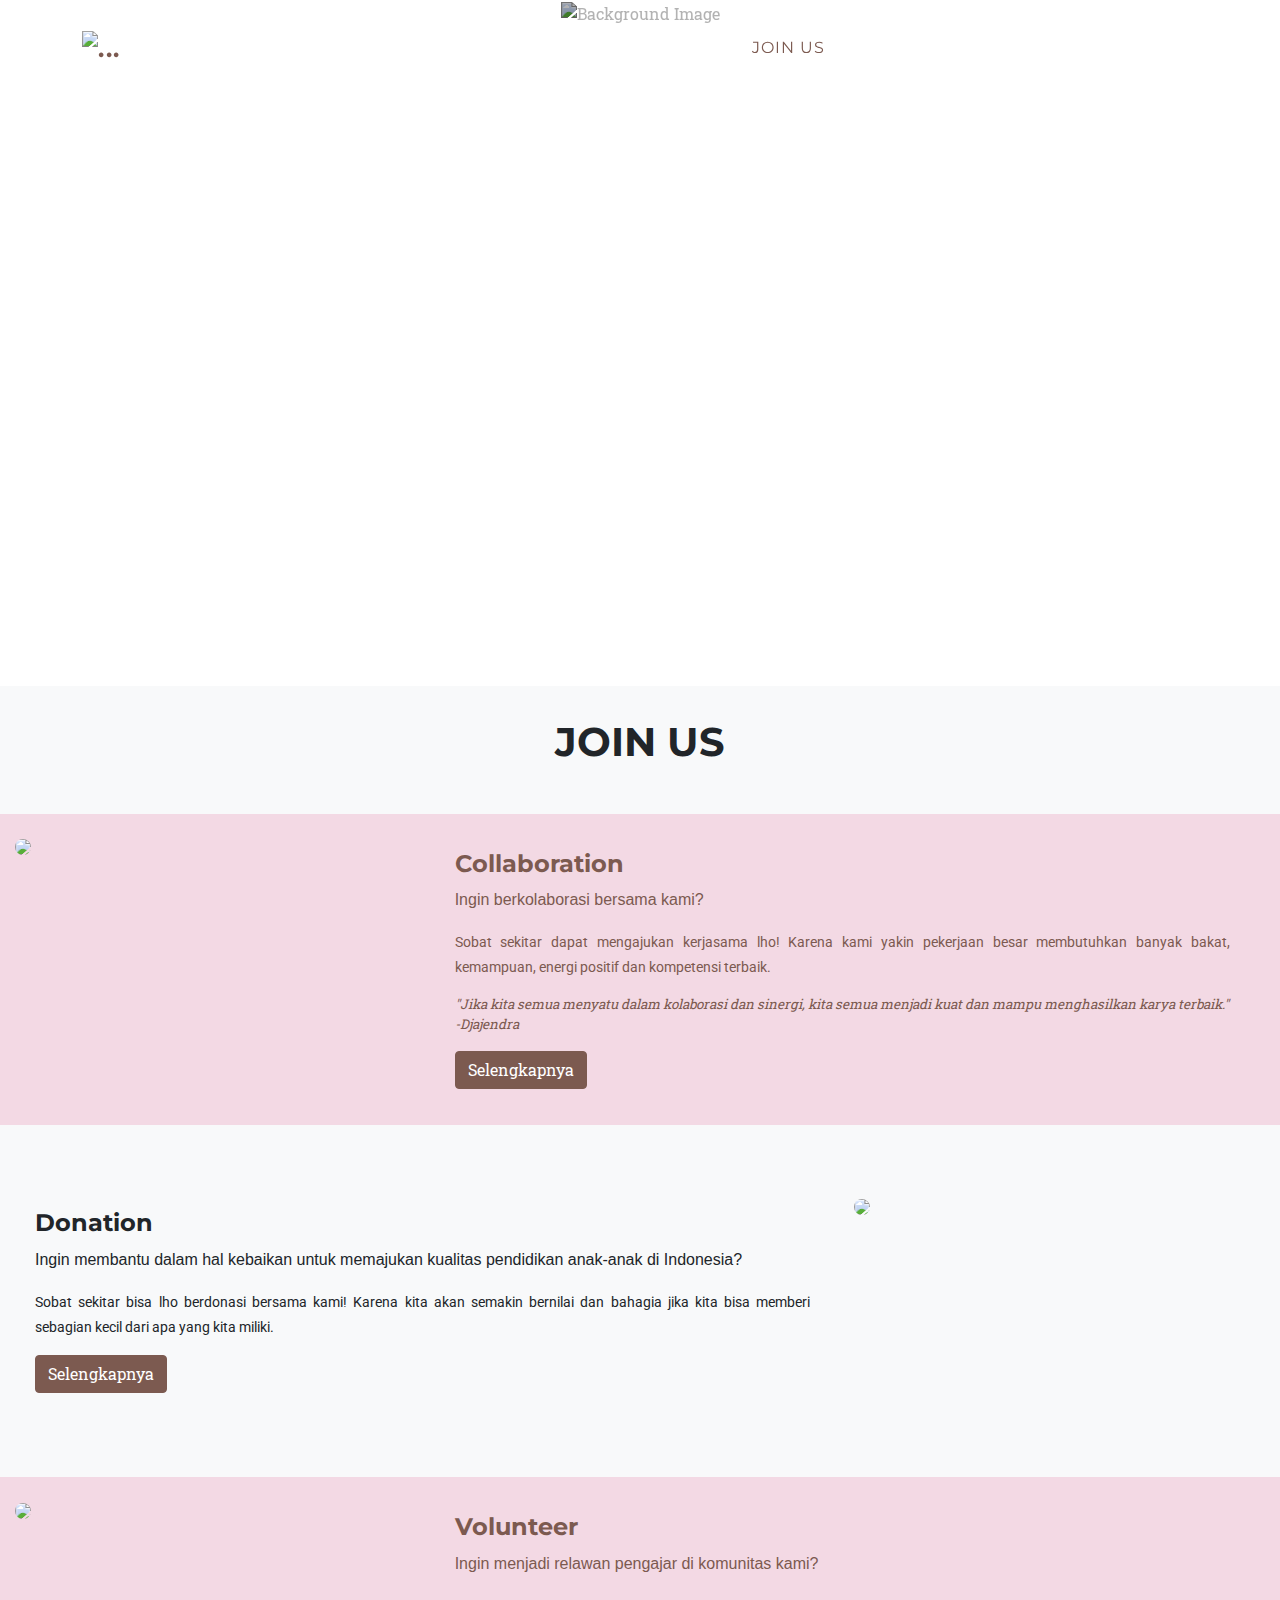
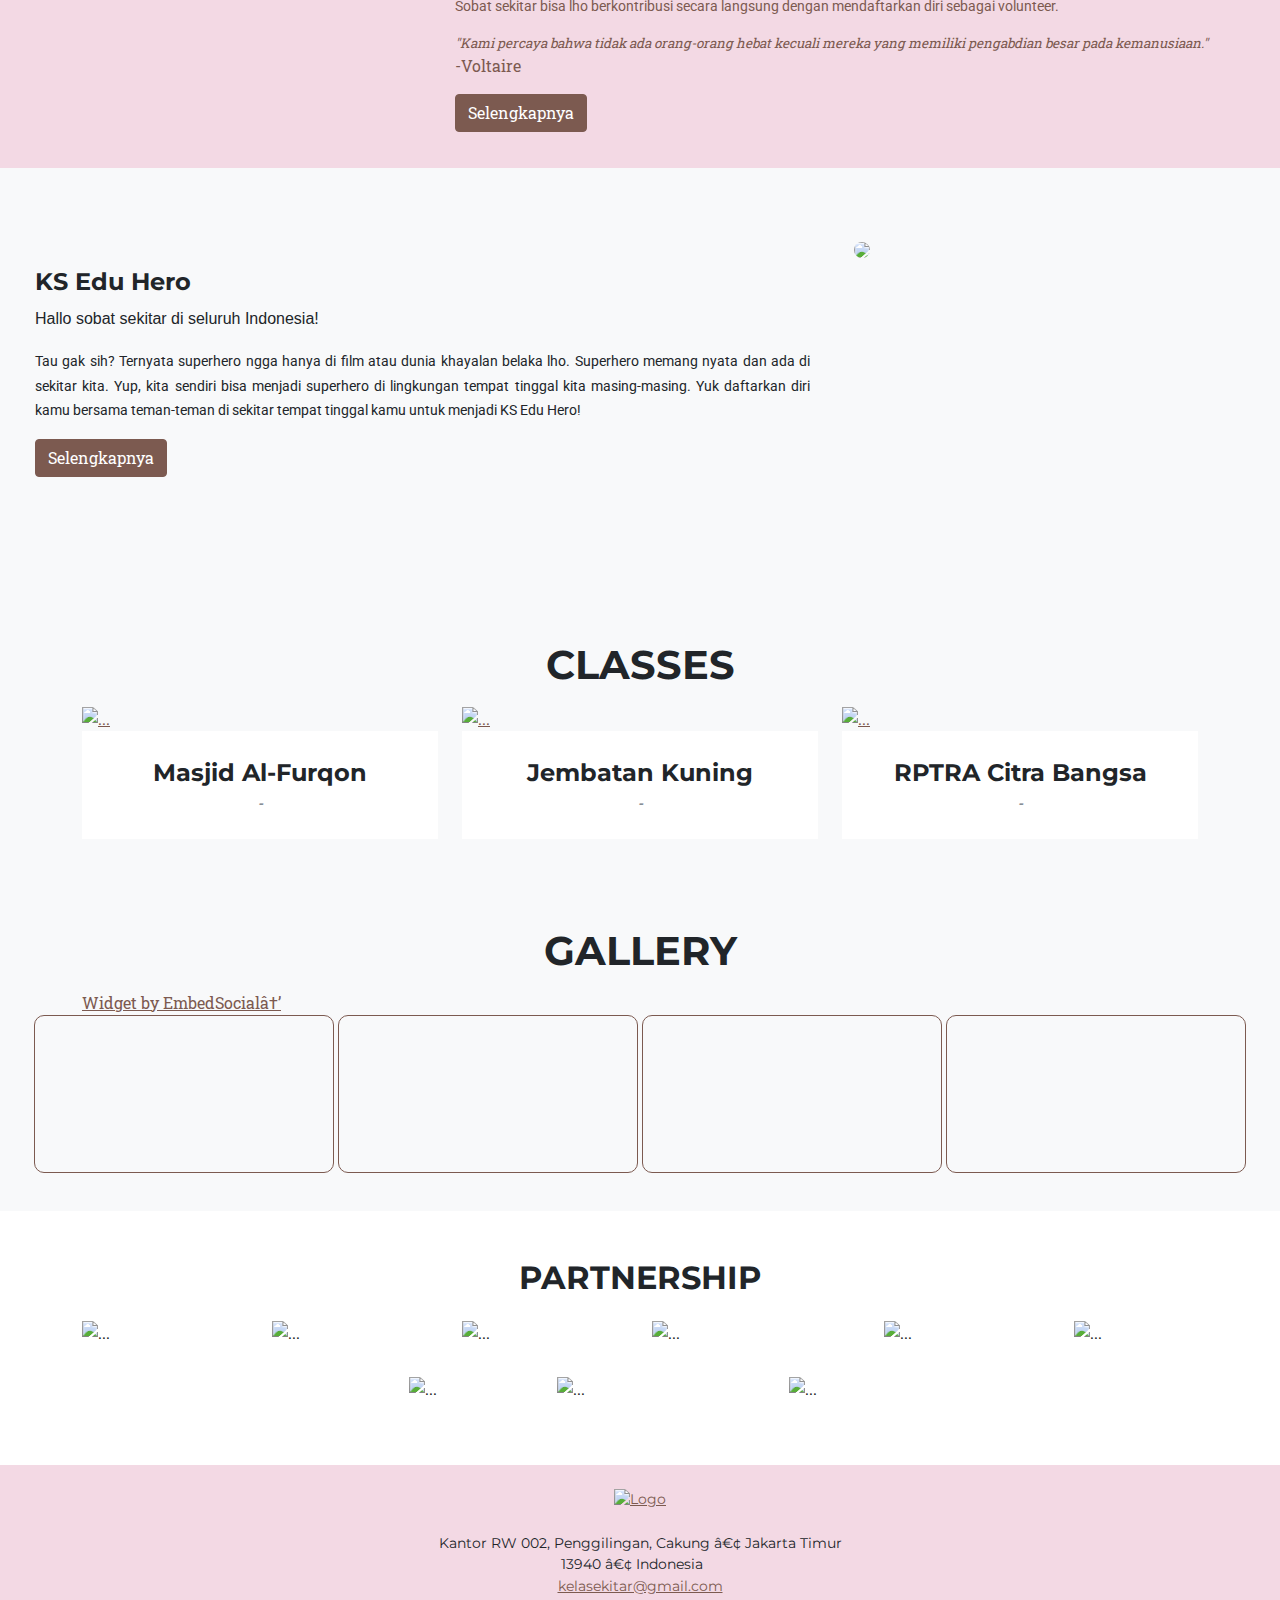
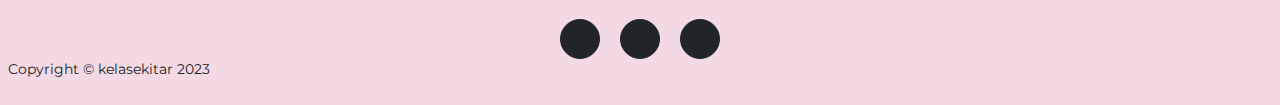
==== commit 085d00e8: "updated dimension New Partnership Logo" ====
--- a/index.html
+++ b/index.html
@@ -430,27 +430,27 @@
           <div class="col-md-2 col-3 my-3">
             <img
                 class="img-fluid d-block mx-auto"
-                src="https://i.ibb.co/6NRJN5G/LOGO.png"
+                src="https://i.ibb.co/Hnt8yBr/Trend-Shatter.png"
                 alt="..."
-                aria-label="Universitas Nusa Mandiri"
+                aria-label="Trend Shatter"
                 style="width: 50%;height: 50%;"
             />
           </div>
           <div class="col-md-2 col-3 my-3">
             <img
                 class="img-fluid d-block mx-auto"
-                src="https://i.ibb.co/XVGNRDW/20230501-120812-474.png"
+                src="https://i.ibb.co/y4td4N6/Binus-University.png"
                 alt="..."
-                aria-label="Universitas Nusa Mandiri"
-                style="width: 50%;height: 50%;"
+                aria-label="Binus University"
+                style="width: 100%;height: 100%;"
             />
           </div>
           <div class="col-md-2 col-3 my-3">
             <img
                 class="img-fluid d-block mx-auto"
-                src="https://i.ibb.co/Bc3NLP4/1683691940638-removebg-preview.png"
+                src="https://i.ibb.co/k5cckCw/Sobat-Air-Jakarta.png"
                 alt="..."
-                aria-label="Universitas Nusa Mandiri"
+                aria-label="Sobat Air Jakarta"
                 style="width: 50%;height: 50%;"
             />
           </div>
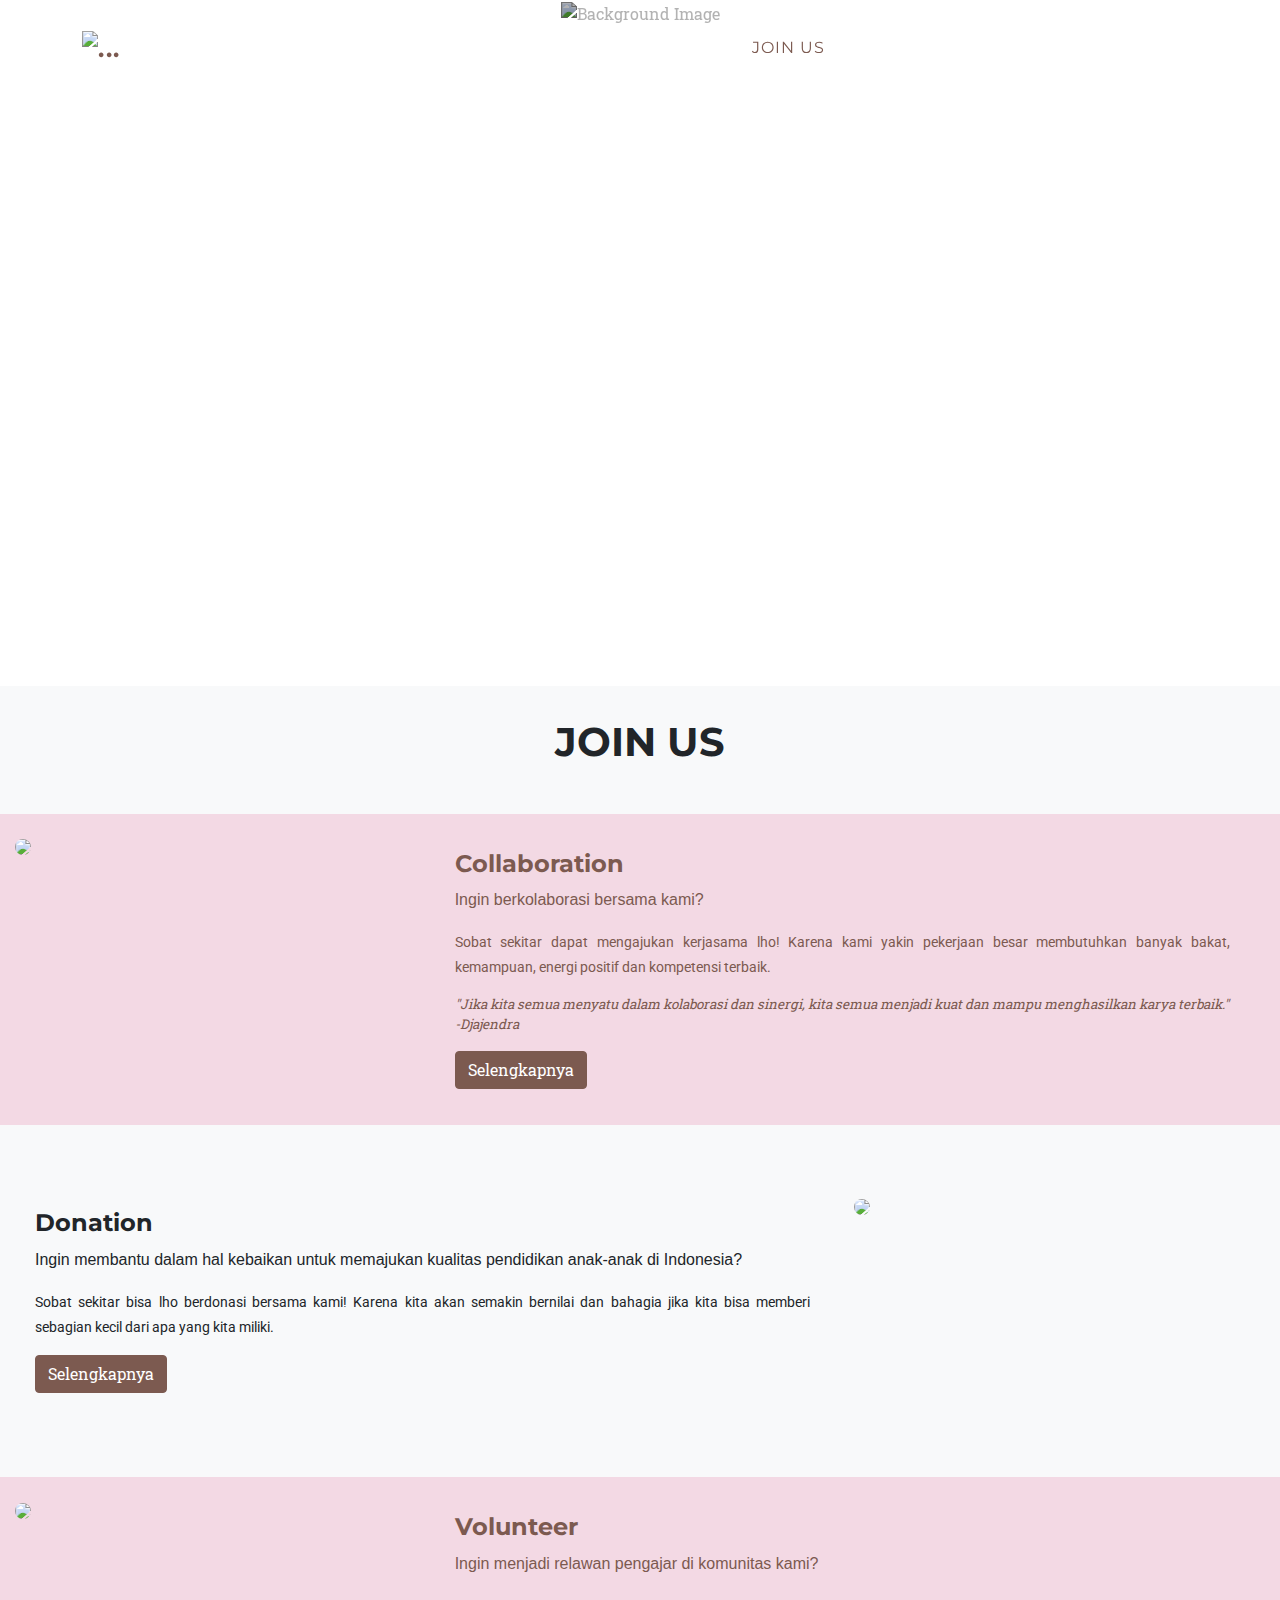
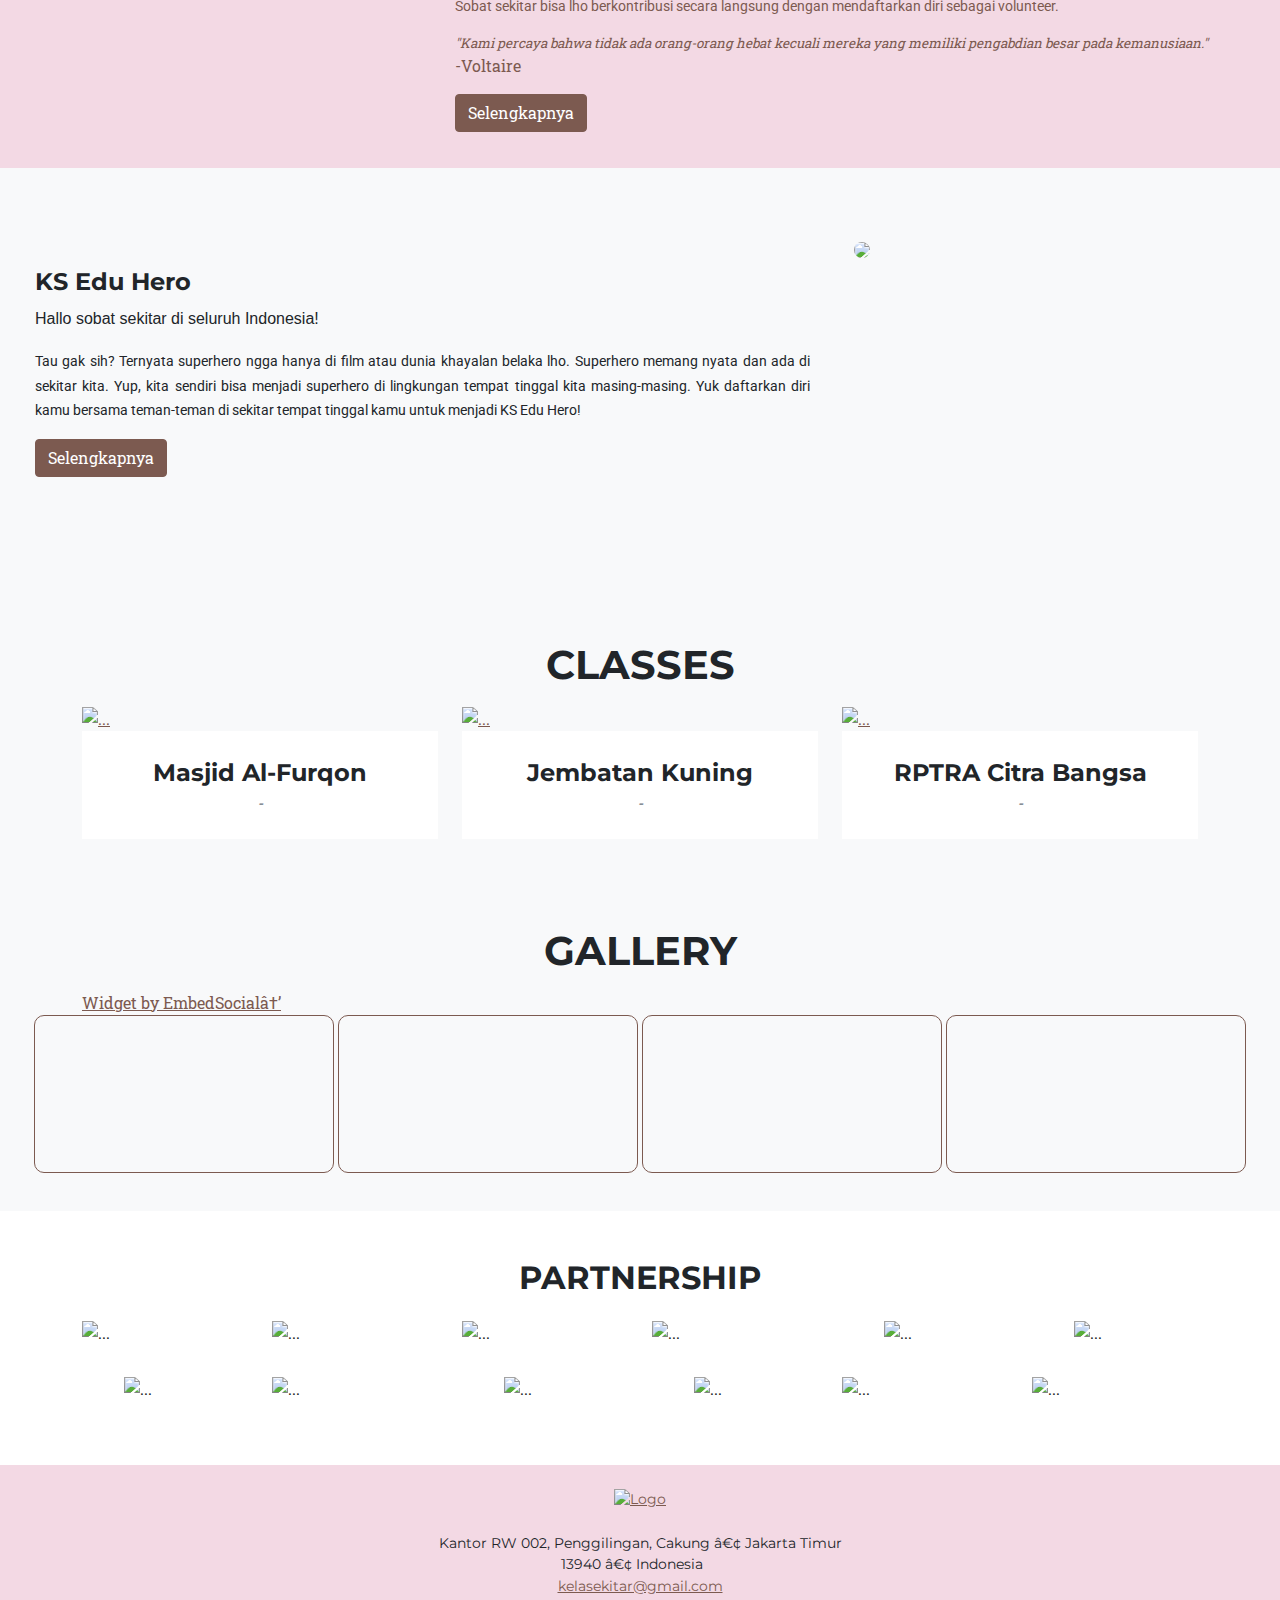
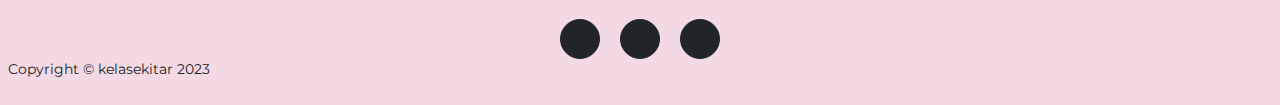
==== commit bd77bd9f: "add new partnership" ====
--- a/index.html
+++ b/index.html
@@ -452,6 +452,33 @@
                 alt="..."
                 aria-label="Sobat Air Jakarta"
                 style="width: 50%;height: 50%;"
+            />
+          </div>
+          <div class="col-md-2 col-3 my-3">
+            <img
+                class="img-fluid d-block mx-auto"
+                src="https://i.ibb.co/M1q99kr/LOGO-UPNVJ.png"
+                alt="..."
+                aria-label="Sobat Air Jakarta"
+                style="width: 50%;height: 50%;"
+            />
+          </div>
+          <div class="col-md-2 col-3 my-3">
+            <img
+                class="img-fluid d-block mx-auto"
+                src="https://i.ibb.co/BVdTyf7/sevenhub-logo.jpg"
+                alt="..."
+                aria-label="Sobat Air Jakarta"
+                style="width: 100%;height: 100%;"
+            />
+          </div>
+	  <div class="col-md-2 col-3 my-3">
+            <img
+                class="img-fluid d-block mx-auto"
+                src="https://i.ibb.co/NS34gc4/Logo-Trans-7.png"
+                alt="..."
+                aria-label="Sobat Air Jakarta"
+                style="width: 100%;height: 100%;"
             />
           </div>
         </div>
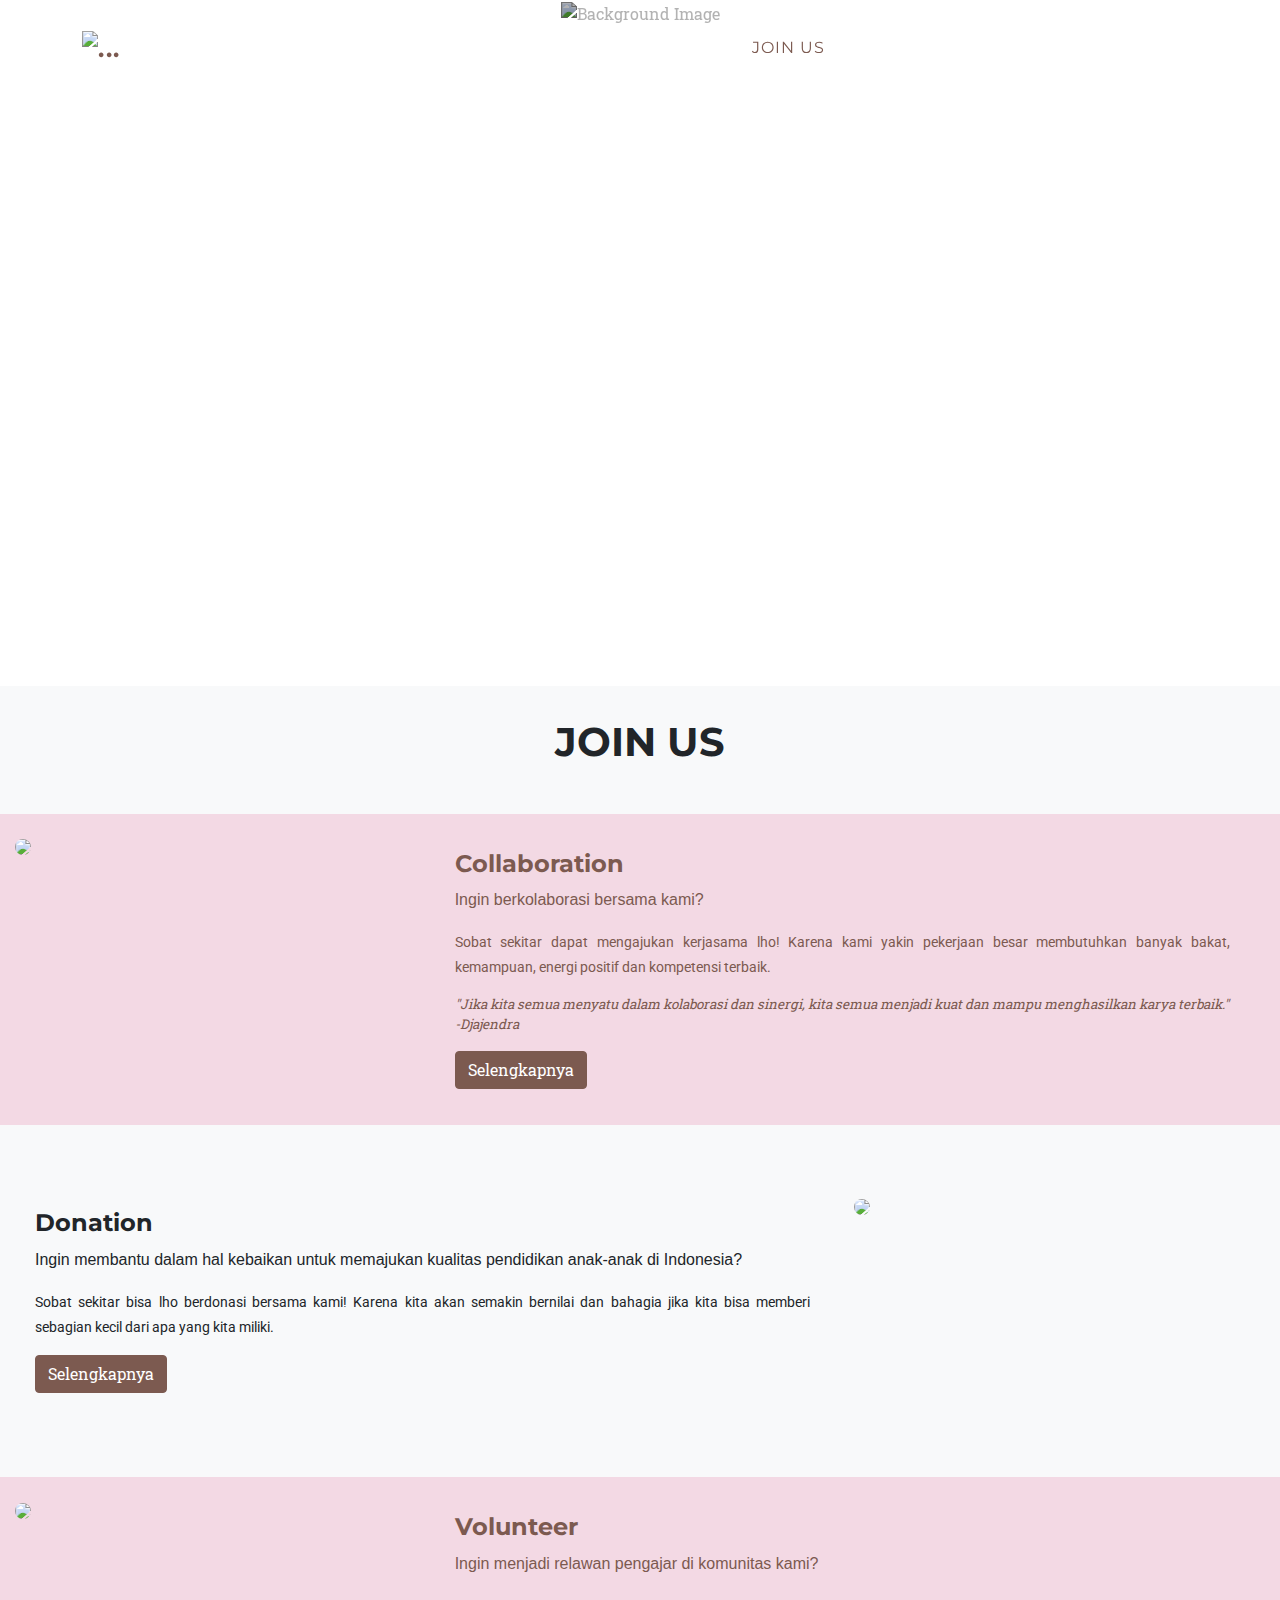
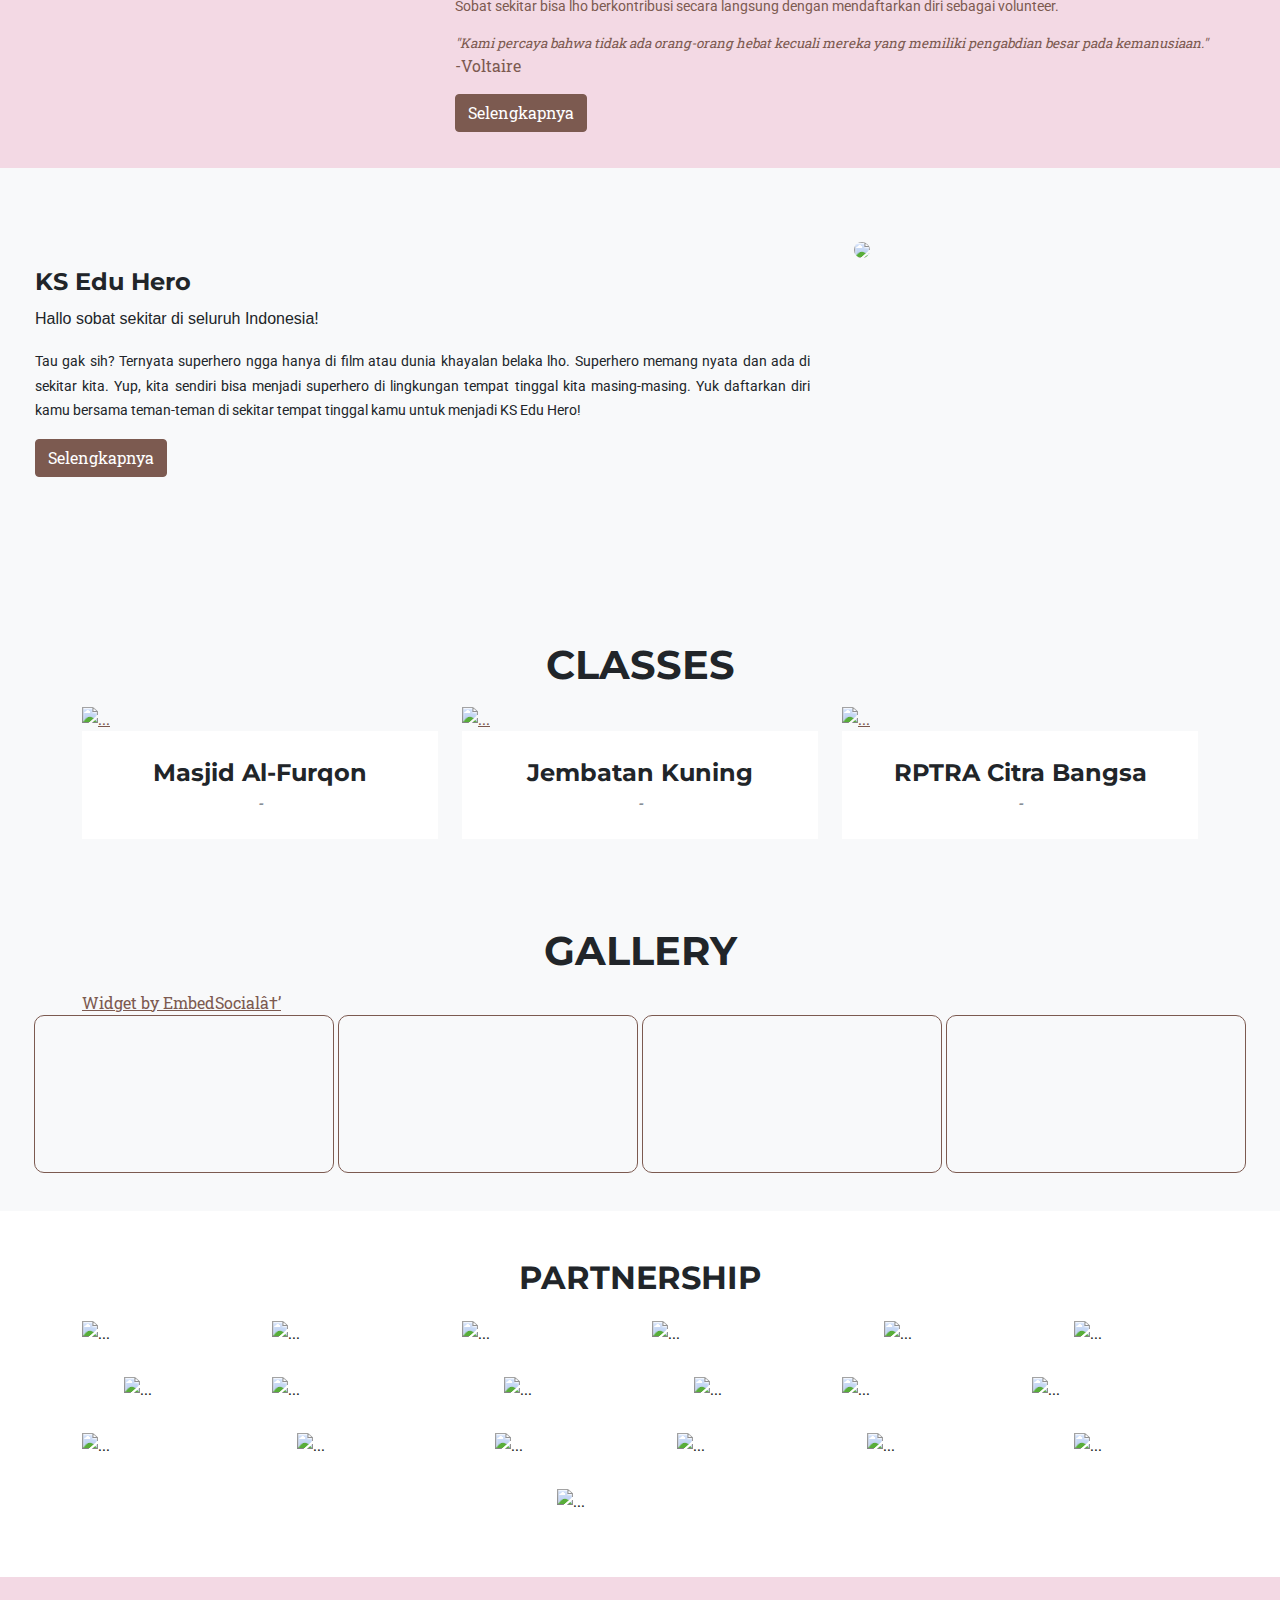
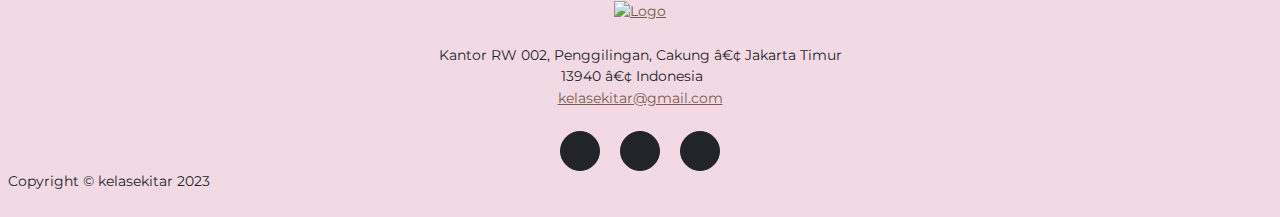
==== commit cc220cc8: "Add new partnership" ====
--- a/index.html
+++ b/index.html
@@ -478,6 +478,69 @@
                 src="https://i.ibb.co/NS34gc4/Logo-Trans-7.png"
                 alt="..."
                 aria-label="Sobat Air Jakarta"
+                style="width: 100%;height: 100%;"
+            />
+          </div>
+          <div class="col-md-2 col-3 my-3">
+            <img
+                class="img-fluid d-block mx-auto"
+                src="https://i.ibb.co.com/dJShx5y/Kitabisa.png"
+                alt="..."
+                aria-label="Kitabisa"
+                style="width: 100%;height: 100%;"
+            />
+          </div>
+          <div class="col-md-2 col-3 my-3">
+            <img
+                class="img-fluid d-block mx-auto"
+                src="https://i.ibb.co.com/KDNrWgW/Voluntrip.jpg"
+                alt="..."
+                aria-label="Voluntrip"
+                style="width: 70%;height: 70%;"
+            />
+          </div>
+          <div class="col-md-2 col-3 my-3">
+            <img
+                class="img-fluid d-block mx-auto"
+                src="https://i.ibb.co.com/QPT7JZ3/TGR-logo.png"
+                alt="..."
+                aria-label="TGR"
+                style="width: 60%;height: 60%;"
+            />
+          </div>
+          	  <div class="col-md-2 col-3 my-3">
+            <img
+                class="img-fluid d-block mx-auto"
+                src="https://i.ibb.co.com/QDXV5Q2/Mercubuana-Univ.png"
+                alt="..."
+                aria-label="Mercubuana-Univ"
+                style="width: 70%;height: 70%;"
+            />
+          </div>
+            <div class="col-md-2 col-3 my-3">
+            <img
+                class="img-fluid d-block mx-auto"
+                src="https://i.ibb.co.com/vzZ4vGr/Fakultas-psikologi-mercu.jpg"
+                alt="..."
+                aria-label="/Fakultas-psikologi-mercu"
+                style="width: 70%;height: 70%;"
+            />
+          </div>
+            <div class="col-md-2 col-3 my-3">
+            <img
+                class="img-fluid d-block mx-auto"
+                src="https://i.ibb.co.com/WnkY0Q3/President-University-Logo.png"
+                alt="..."
+                aria-label="President-University"
+                style="width: 50%;height: 50%;"
+            />
+          </div>
+            <div class="col-md-2 col-3 my-3">
+            <img
+                class="img-fluid d-block mx-auto"
+                src="https://i.ibb.co.com/28FYQsc/sekar-laut-pelni.png"
+                alt="..."
+                aria-label="sekar laut pelni"
                 style="width: 100%;height: 100%;"
             />
           </div>
